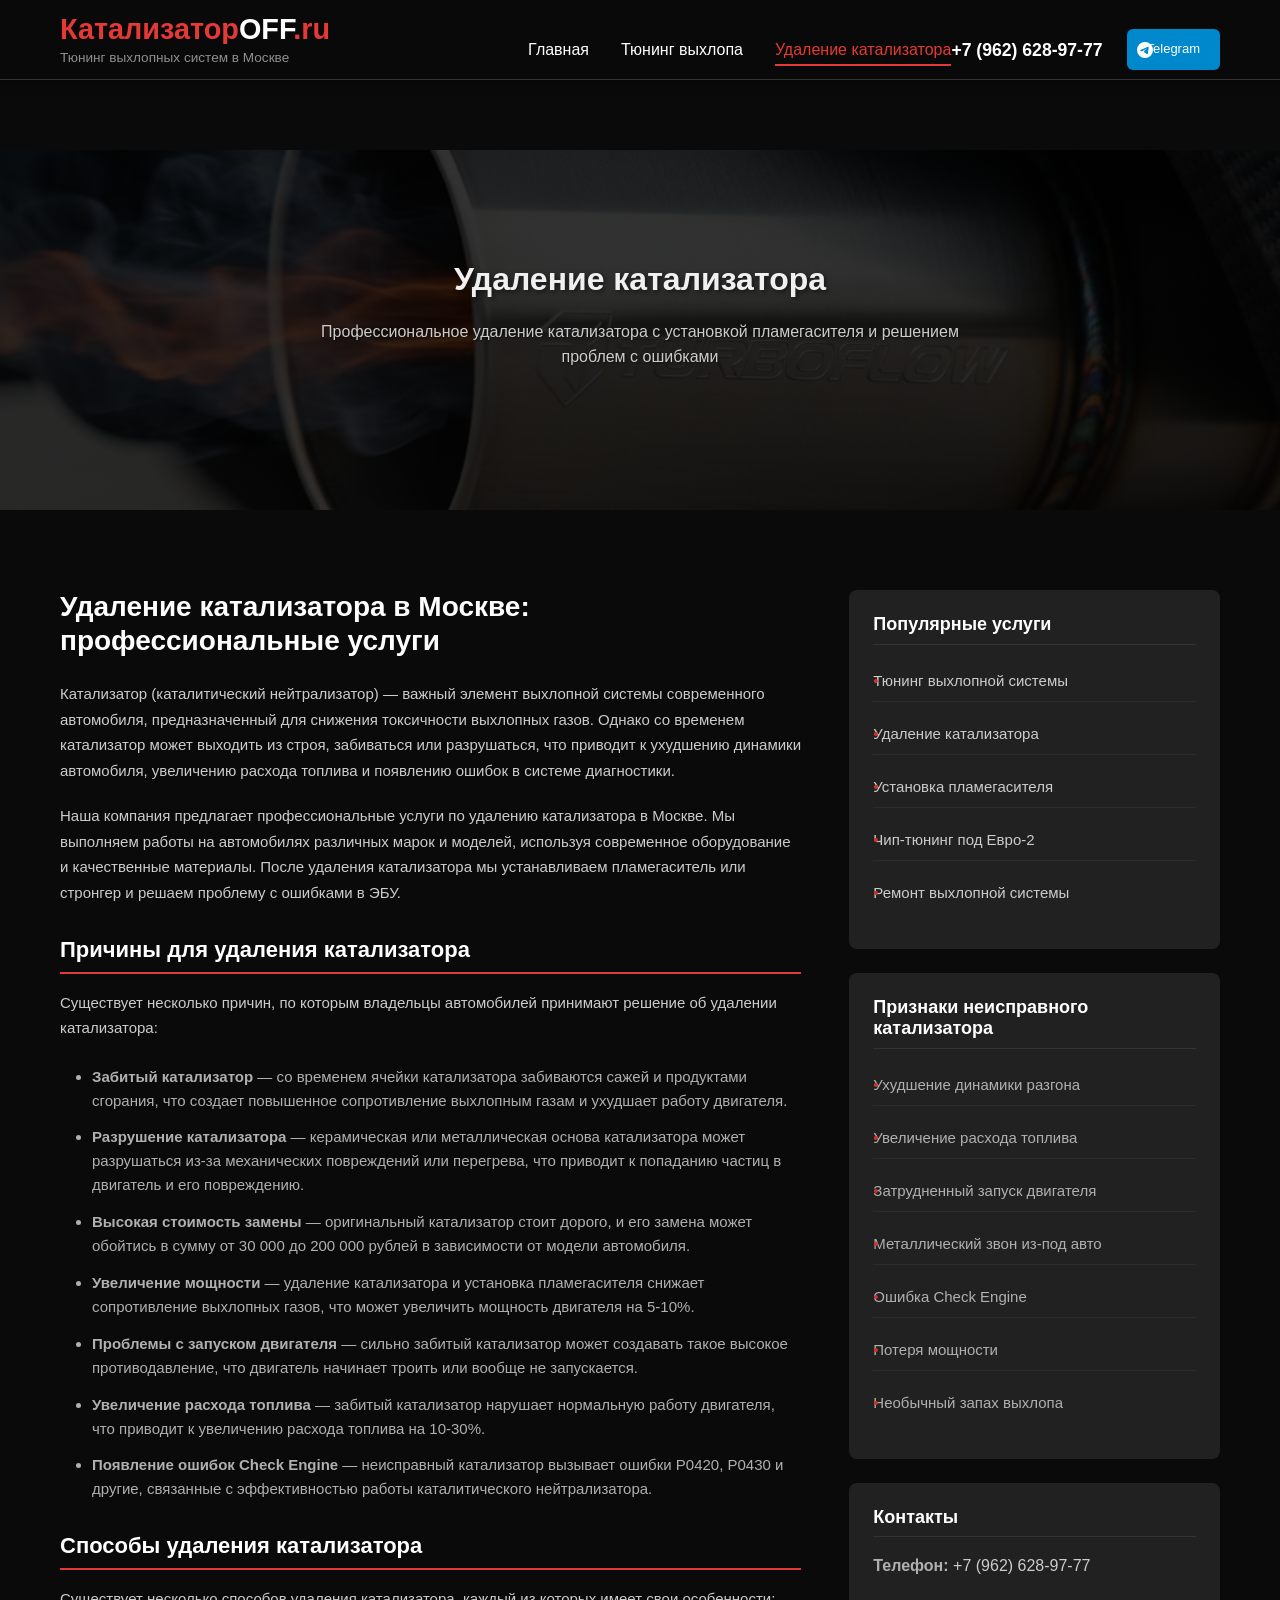
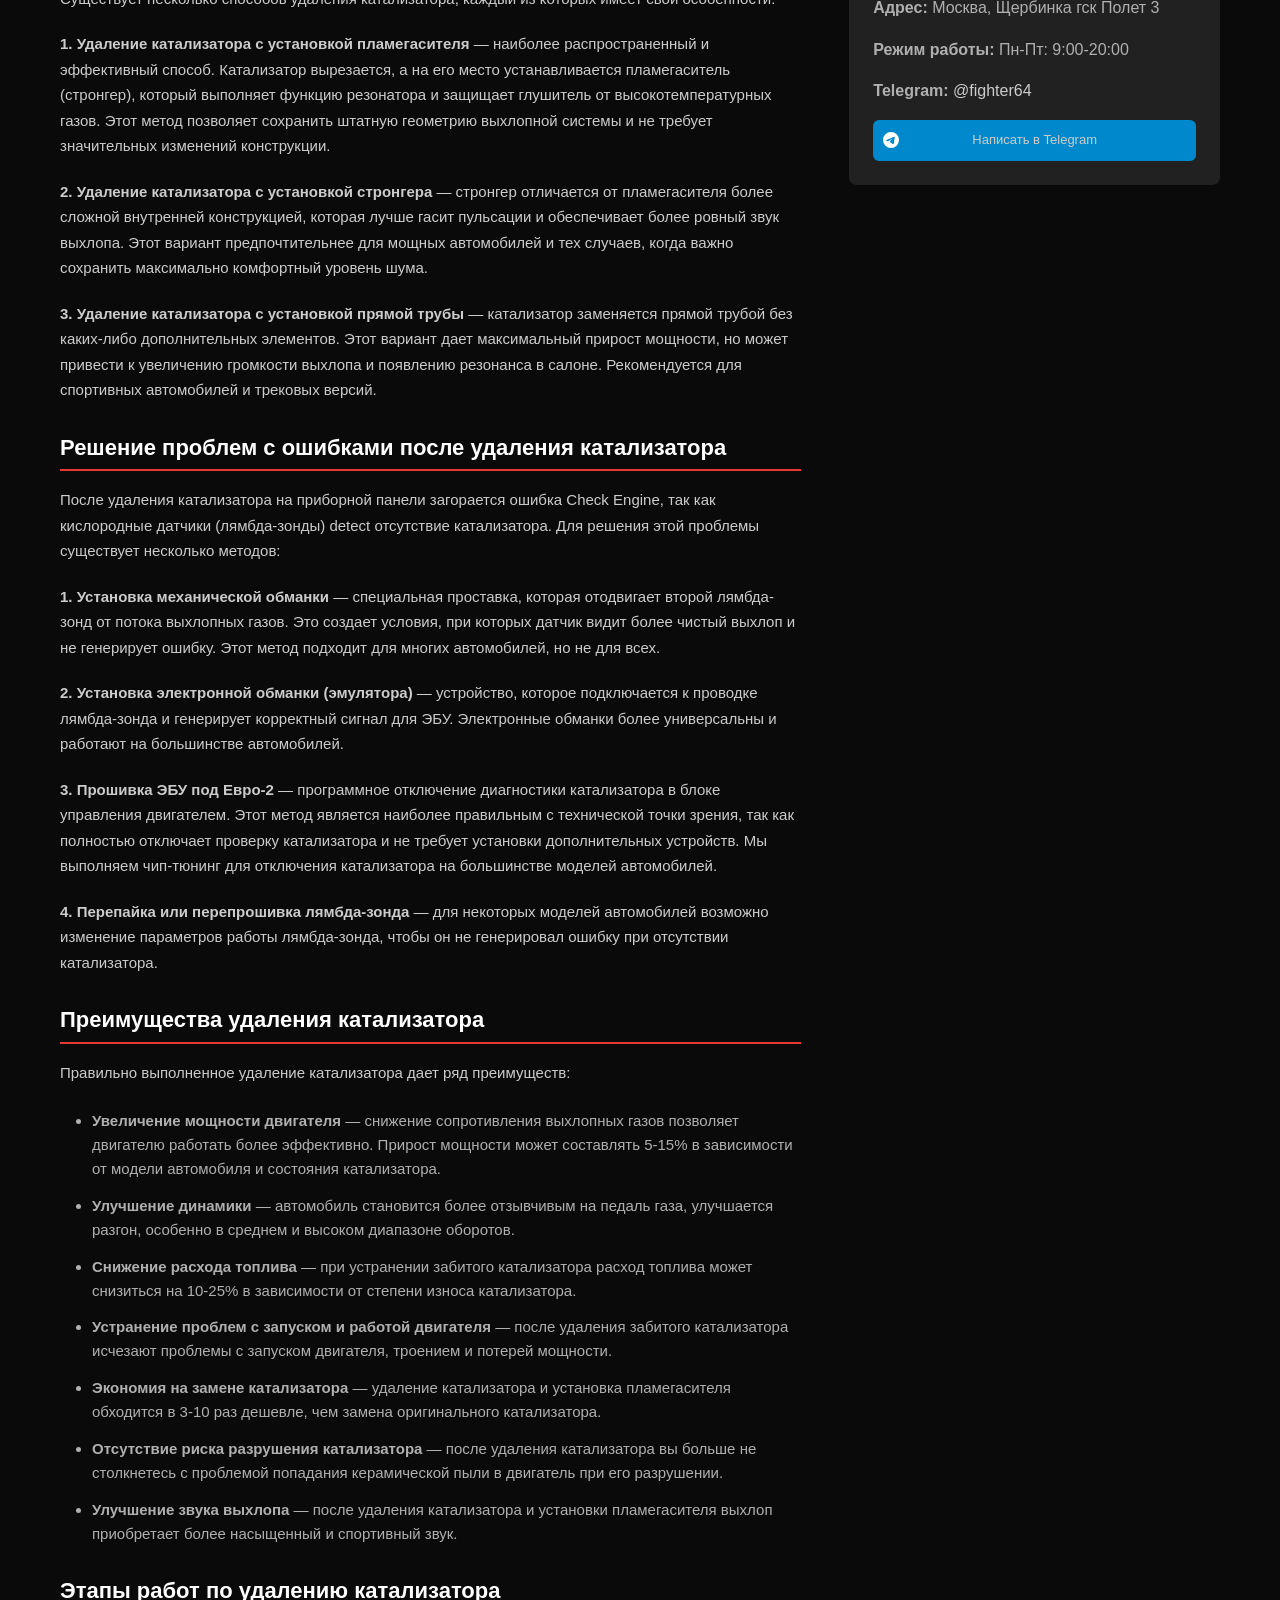
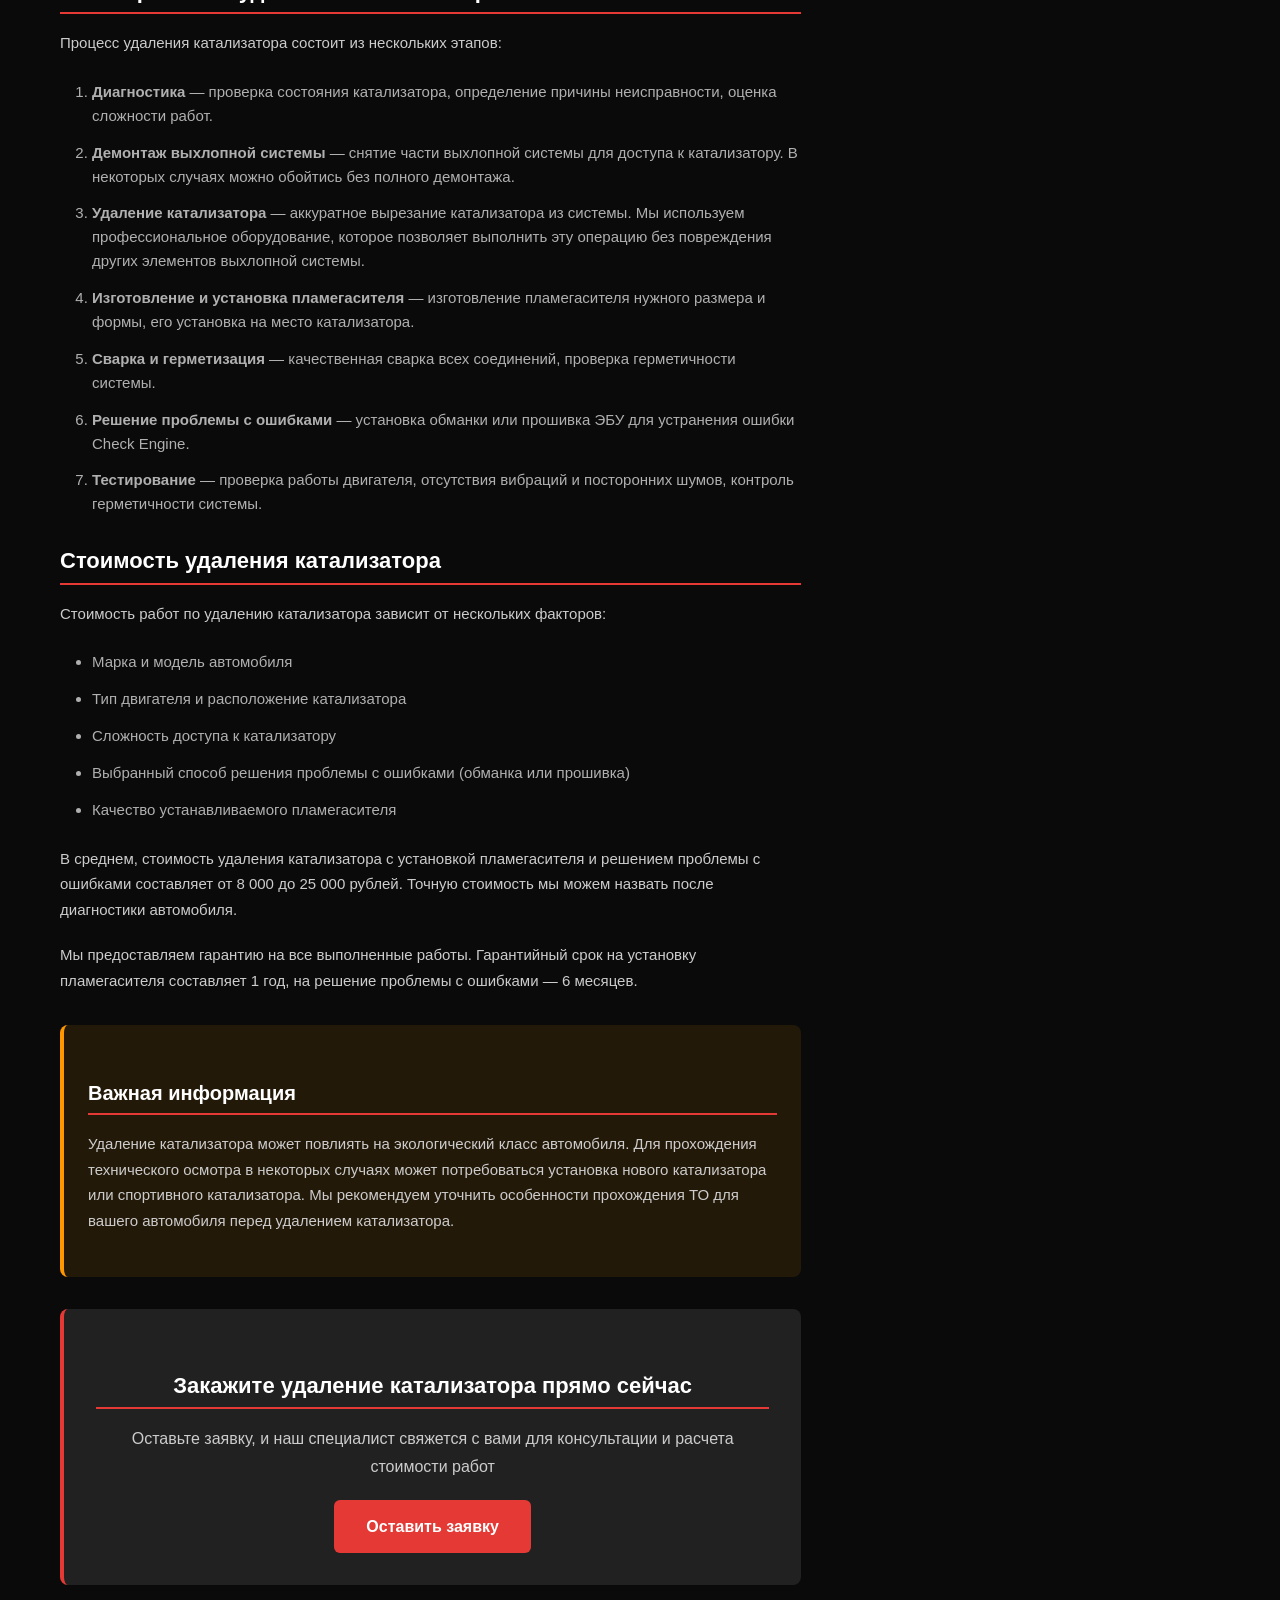
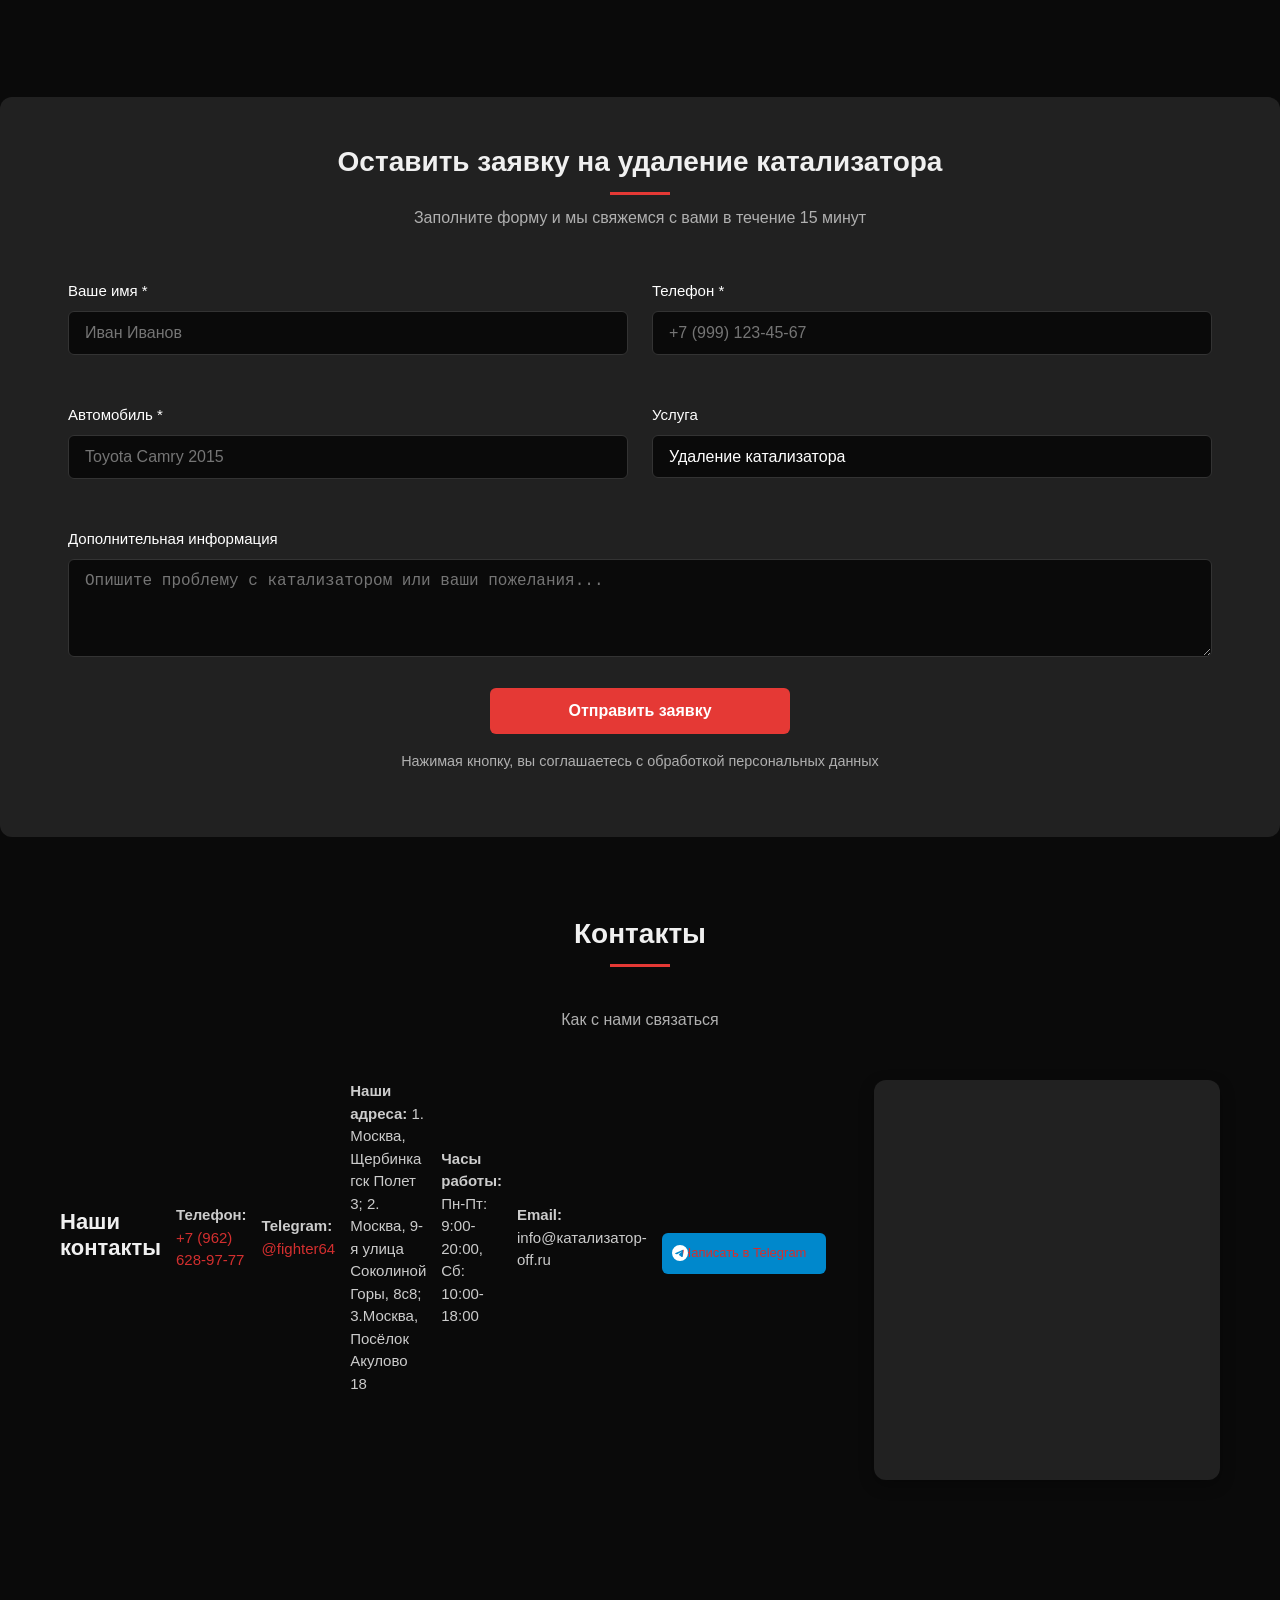
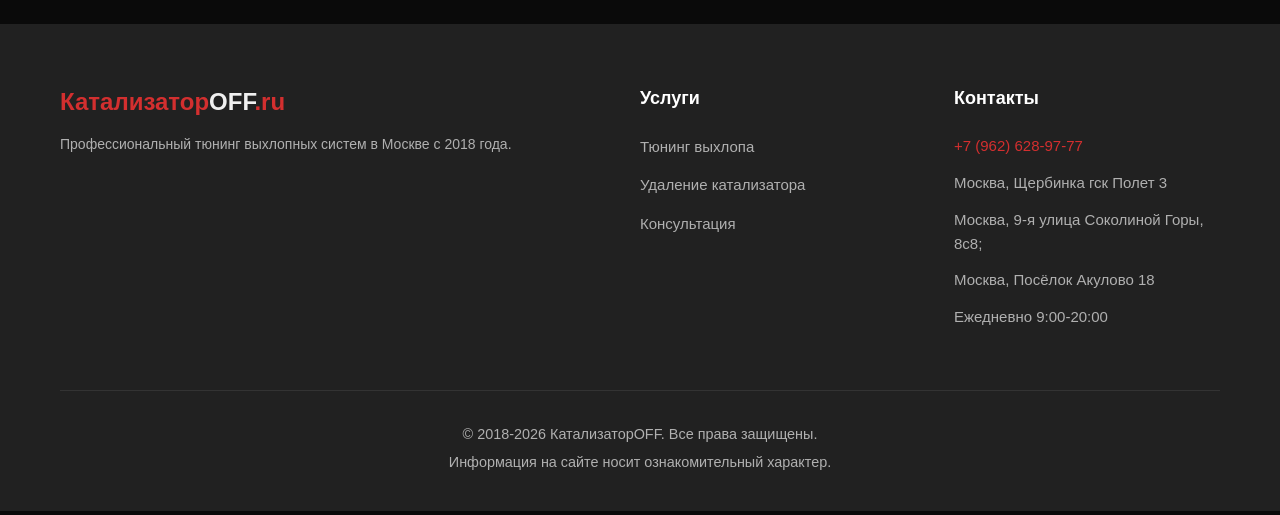
==== catalyst.html @ e9441941 "Add files via upload" ====
<!DOCTYPE html>
<html lang="ru">
<head>
    <meta charset="UTF-8">
    <meta name="viewport" content="width=device-width, initial-scale=1.0, maximum-scale=1.0, user-scalable=no, viewport-fit=cover">
    <title>Удаление катализатора в Москве | Замена на пламегаситель | КатализаторOFF</title>
    <link rel="canonical" href="https://kat-off.ru/catalyst.html">
    <meta name="description" content="Профессиональное удаление катализатора в Москве. Замена на пламегаситель, обманки, прошивка ЭБУ. Гарантия качества, доступные цены.">
    <meta name="keywords" content="удаление катализатора, удалить катализатор, замена катализатора, пламегаситель вместо катализатора, удаление катализатора Москва, обманка катализатора, прошивка под евро 2, стронгер">
    <link rel="stylesheet" href="style.css">
    <link rel="icon" href="images/favicon.ico" type="image/x-icon">
    <meta name="format-detection" content="telephone=no">
</head>
<body>
    <!-- ШАПКА -->
    <header class="header">
        <div class="container">
            <div class="header-container">
                <!-- Логотип -->
                <div class="logo">
                    <h1><span class="red">Катализатор</span>OFF<span class="red">.ru</span></h1>
                    <p class="tagline">Тюнинг выхлопных систем в Москве</p>
                </div>

                <!-- Навигация для ПК -->
                <nav class="nav-desktop">
                    <ul>
                        <li><a href="index.html">Главная</a></li>
                        <li><a href="tuning.html">Тюнинг выхлопа</a></li>
                        <li><a href="catalyst.html" class="active">Удаление катализатора</a></li>
                    </ul>
                </nav>

                <!-- Контакты для ПК -->
                <div class="header-contacts">
                    <a href="tel:+79626289777" class="phone-link">+7 (962) 628-97-77</a>
                    <a href="https://t.me/+79626289777" class="telegram-btn" target="_blank">
                        Telegram
                    </a>
                </div>

                <!-- Кнопка мобильного меню -->
                <button class="mobile-menu-toggle" id="mobileMenuToggle">
                    ☰
                </button>
            </div>
        </div>
    </header>

    <!-- Мобильное меню -->
    <nav class="mobile-menu" id="mobileMenu">
        <ul>
            <li><a href="index.html">Главная</a></li>
            <li><a href="tuning.html">Тюнинг выхлопа</a></li>
            <li><a href="catalyst.html" class="active">Удаление катализатора</a></li>
        </ul>
        
        <div class="mobile-contacts">
            <p><strong>Телефон:</strong> <a href="tel:+79626289777">+7 (962) 628-97-77</a></p>
            <p><strong>Адрес:</strong> Москва, Щербинка гск Полет 3</p>
            <p><strong>Часы работы:</strong> Пн-Пт: 9:00-20:00</p>
            <a href="https://t.me/+79626289777" class="telegram-btn" target="_blank" style="margin-top: 15px; display: inline-block;">
                Написать в Telegram
            </a>
        </div>
    </nav>

    <!-- ГЕРОЙ СТРАНИЦЫ -->
    <section class="page-hero">
        <div class="container">
            <div class="hero-content">
                <h2>Удаление катализатора</h2>
                <p>Профессиональное удаление катализатора с установкой пламегасителя и решением проблем с ошибками</p>
            </div>
        </div>
    </section>

    <!-- КОНТЕНТ -->
    <section class="content">
        <div class="container">
            <div class="content-layout">
                <div class="main-content">
                    <h2>Удаление катализатора в Москве: профессиональные услуги</h2>
                    
                    <p>Катализатор (каталитический нейтрализатор) — важный элемент выхлопной системы современного автомобиля, предназначенный для снижения токсичности выхлопных газов. Однако со временем катализатор может выходить из строя, забиваться или разрушаться, что приводит к ухудшению динамики автомобиля, увеличению расхода топлива и появлению ошибок в системе диагностики.</p>
                    
                    <p>Наша компания предлагает профессиональные услуги по удалению катализатора в Москве. Мы выполняем работы на автомобилях различных марок и моделей, используя современное оборудование и качественные материалы. После удаления катализатора мы устанавливаем пламегаситель или стронгер и решаем проблему с ошибками в ЭБУ.</p>
                    
                    <h3>Причины для удаления катализатора</h3>
                    
                    <p>Существует несколько причин, по которым владельцы автомобилей принимают решение об удалении катализатора:</p>
                    
                    <ul>
                        <li><strong>Забитый катализатор</strong> — со временем ячейки катализатора забиваются сажей и продуктами сгорания, что создает повышенное сопротивление выхлопным газам и ухудшает работу двигателя.</li>
                        
                        <li><strong>Разрушение катализатора</strong> — керамическая или металлическая основа катализатора может разрушаться из-за механических повреждений или перегрева, что приводит к попаданию частиц в двигатель и его повреждению.</li>
                        
                        <li><strong>Высокая стоимость замены</strong> — оригинальный катализатор стоит дорого, и его замена может обойтись в сумму от 30 000 до 200 000 рублей в зависимости от модели автомобиля.</li>
                        
                        <li><strong>Увеличение мощности</strong> — удаление катализатора и установка пламегасителя снижает сопротивление выхлопных газов, что может увеличить мощность двигателя на 5-10%.</li>
                        
                        <li><strong>Проблемы с запуском двигателя</strong> — сильно забитый катализатор может создавать такое высокое противодавление, что двигатель начинает троить или вообще не запускается.</li>
                        
                        <li><strong>Увеличение расхода топлива</strong> — забитый катализатор нарушает нормальную работу двигателя, что приводит к увеличению расхода топлива на 10-30%.</li>
                        
                        <li><strong>Появление ошибок Check Engine</strong> — неисправный катализатор вызывает ошибки P0420, P0430 и другие, связанные с эффективностью работы каталитического нейтрализатора.</li>
                    </ul>
                    
                    <h3>Способы удаления катализатора</h3>
                    
                    <p>Существует несколько способов удаления катализатора, каждый из которых имеет свои особенности:</p>
                    
                    <p><strong>1. Удаление катализатора с установкой пламегасителя</strong> — наиболее распространенный и эффективный способ. Катализатор вырезается, а на его место устанавливается пламегаситель (стронгер), который выполняет функцию резонатора и защищает глушитель от высокотемпературных газов. Этот метод позволяет сохранить штатную геометрию выхлопной системы и не требует значительных изменений конструкции.</p>
                    
                    <p><strong>2. Удаление катализатора с установкой стронгера</strong> — стронгер отличается от пламегасителя более сложной внутренней конструкцией, которая лучше гасит пульсации и обеспечивает более ровный звук выхлопа. Этот вариант предпочтительнее для мощных автомобилей и тех случаев, когда важно сохранить максимально комфортный уровень шума.</p>
                    
                    <p><strong>3. Удаление катализатора с установкой прямой трубы</strong> — катализатор заменяется прямой трубой без каких-либо дополнительных элементов. Этот вариант дает максимальный прирост мощности, но может привести к увеличению громкости выхлопа и появлению резонанса в салоне. Рекомендуется для спортивных автомобилей и трековых версий.</p>
                    
                    <h3>Решение проблем с ошибками после удаления катализатора</h3>
                    
                    <p>После удаления катализатора на приборной панели загорается ошибка Check Engine, так как кислородные датчики (лямбда-зонды) detect отсутствие катализатора. Для решения этой проблемы существует несколько методов:</p>
                    
                    <p><strong>1. Установка механической обманки</strong> — специальная проставка, которая отодвигает второй лямбда-зонд от потока выхлопных газов. Это создает условия, при которых датчик видит более чистый выхлоп и не генерирует ошибку. Этот метод подходит для многих автомобилей, но не для всех.</p>
                    
                    <p><strong>2. Установка электронной обманки (эмулятора)</strong> — устройство, которое подключается к проводке лямбда-зонда и генерирует корректный сигнал для ЭБУ. Электронные обманки более универсальны и работают на большинстве автомобилей.</p>
                    
                    <p><strong>3. Прошивка ЭБУ под Евро-2</strong> — программное отключение диагностики катализатора в блоке управления двигателем. Этот метод является наиболее правильным с технической точки зрения, так как полностью отключает проверку катализатора и не требует установки дополнительных устройств. Мы выполняем чип-тюнинг для отключения катализатора на большинстве моделей автомобилей.</p>
                    
                    <p><strong>4. Перепайка или перепрошивка лямбда-зонда</strong> — для некоторых моделей автомобилей возможно изменение параметров работы лямбда-зонда, чтобы он не генерировал ошибку при отсутствии катализатора.</p>
                    
                    <h3>Преимущества удаления катализатора</h3>
                    
                    <p>Правильно выполненное удаление катализатора дает ряд преимуществ:</p>
                    
                    <ul>
                        <li><strong>Увеличение мощности двигателя</strong> — снижение сопротивления выхлопных газов позволяет двигателю работать более эффективно. Прирост мощности может составлять 5-15% в зависимости от модели автомобиля и состояния катализатора.</li>
                        
                        <li><strong>Улучшение динамики</strong> — автомобиль становится более отзывчивым на педаль газа, улучшается разгон, особенно в среднем и высоком диапазоне оборотов.</li>
                        
                        <li><strong>Снижение расхода топлива</strong> — при устранении забитого катализатора расход топлива может снизиться на 10-25% в зависимости от степени износа катализатора.</li>
                        
                        <li><strong>Устранение проблем с запуском и работой двигателя</strong> — после удаления забитого катализатора исчезают проблемы с запуском двигателя, троением и потерей мощности.</li>
                        
                        <li><strong>Экономия на замене катализатора</strong> — удаление катализатора и установка пламегасителя обходится в 3-10 раз дешевле, чем замена оригинального катализатора.</li>
                        
                        <li><strong>Отсутствие риска разрушения катализатора</strong> — после удаления катализатора вы больше не столкнетесь с проблемой попадания керамической пыли в двигатель при его разрушении.</li>
                        
                        <li><strong>Улучшение звука выхлопа</strong> — после удаления катализатора и установки пламегасителя выхлоп приобретает более насыщенный и спортивный звук.</li>
                    </ul>
                    
                    <h3>Этапы работ по удалению катализатора</h3>
                    
                    <p>Процесс удаления катализатора состоит из нескольких этапов:</p>
                    
                    <ol>
                        <li><strong>Диагностика</strong> — проверка состояния катализатора, определение причины неисправности, оценка сложности работ.</li>
                        
                        <li><strong>Демонтаж выхлопной системы</strong> — снятие части выхлопной системы для доступа к катализатору. В некоторых случаях можно обойтись без полного демонтажа.</li>
                        
                        <li><strong>Удаление катализатора</strong> — аккуратное вырезание катализатора из системы. Мы используем профессиональное оборудование, которое позволяет выполнить эту операцию без повреждения других элементов выхлопной системы.</li>
                        
                        <li><strong>Изготовление и установка пламегасителя</strong> — изготовление пламегасителя нужного размера и формы, его установка на место катализатора.</li>
                        
                        <li><strong>Сварка и герметизация</strong> — качественная сварка всех соединений, проверка герметичности системы.</li>
                        
                        <li><strong>Решение проблемы с ошибками</strong> — установка обманки или прошивка ЭБУ для устранения ошибки Check Engine.</li>
                        
                        <li><strong>Тестирование</strong> — проверка работы двигателя, отсутствия вибраций и посторонних шумов, контроль герметичности системы.</li>
                    </ol>
                    
                    <h3>Стоимость удаления катализатора</h3>
                    
                    <p>Стоимость работ по удалению катализатора зависит от нескольких факторов:</p>
                    
                    <ul>
                        <li>Марка и модель автомобиля</li>
                        <li>Тип двигателя и расположение катализатора</li>
                        <li>Сложность доступа к катализатору</li>
                        <li>Выбранный способ решения проблемы с ошибками (обманка или прошивка)</li>
                        <li>Качество устанавливаемого пламегасителя</li>
                    </ul>
                    
                    <p>В среднем, стоимость удаления катализатора с установкой пламегасителя и решением проблемы с ошибками составляет от 8 000 до 25 000 рублей. Точную стоимость мы можем назвать после диагностики автомобиля.</p>
                    
                    <p>Мы предоставляем гарантию на все выполненные работы. Гарантийный срок на установку пламегасителя составляет 1 год, на решение проблемы с ошибками — 6 месяцев.</p>
                    
                    <div class="warning-box">
                        <h3>Важная информация</h3>
                        <p>Удаление катализатора может повлиять на экологический класс автомобиля. Для прохождения технического осмотра в некоторых случаях может потребоваться установка нового катализатора или спортивного катализатора. Мы рекомендуем уточнить особенности прохождения ТО для вашего автомобиля перед удалением катализатора.</p>
                    </div>
                    
                    <div class="cta-box">
                        <h3>Закажите удаление катализатора прямо сейчас</h3>
                        <p>Оставьте заявку, и наш специалист свяжется с вами для консультации и расчета стоимости работ</p>
                        <a href="#request-form" class="btn">Оставить заявку</a>
                    </div>
                </div>
                
                <div class="sidebar">
                    <div class="sidebar-widget">
                        <h3>Популярные услуги</h3>
                        <ul>
                            <li><a href="tuning.html">Тюнинг выхлопной системы</a></li>
                            <li><a href="catalyst.html">Удаление катализатора</a></li>
                            <li><a href="#request-form">Установка пламегасителя</a></li>
                            <li><a href="#request-form">Чип-тюнинг под Евро-2</a></li>
                            <li><a href="#request-form">Ремонт выхлопной системы</a></li>
                        </ul>
                    </div>
                    
                    <div class="sidebar-widget">
                        <h3>Признаки неисправного катализатора</h3>
                        <ul>
                            <li>Ухудшение динамики разгона</li>
                            <li>Увеличение расхода топлива</li>
                            <li>Затрудненный запуск двигателя</li>
                            <li>Металлический звон из-под авто</li>
                            <li>Ошибка Check Engine</li>
                            <li>Потеря мощности</li>
                            <li>Необычный запах выхлопа</li>
                        </ul>
                    </div>
                    
                    <div class="sidebar-widget">
                        <h3>Контакты</h3>
                        <p><strong>Телефон:</strong> <a href="tel:+79626289777">+7 (962) 628-97-77</a></p>
                        <p><strong>Адрес:</strong> Москва, Щербинка гск Полет 3</p>
                        <p><strong>Режим работы:</strong> Пн-Пт: 9:00-20:00</p>
                        <p><strong>Telegram:</strong> <a href="https://t.me/+79626289777" target="_blank">@fighter64</a></p>
                        <a href="https://t.me/+79626289777" class="telegram-btn" target="_blank" style="margin-top: 15px; display: block; text-align: center;">
                            Написать в Telegram
                        </a>
                    </div>
                </div>
            </div>
        </div>
    </section>

    <!-- ФОРМА ЗАЯВКИ -->
    <section class="request-form" id="request-form">
        <div class="container">
            <div class="section-title">
                <h2>Оставить заявку на удаление катализатора</h2>
                <p>Заполните форму и мы свяжемся с вами в течение 15 минут</p>
            </div>
            
            <form id="requestForm">
                <div class="form-grid">
                    <div class="form-group">
                        <label for="name">Ваше имя *</label>
                        <input type="text" id="name" name="name" required placeholder="Иван Иванов">
                    </div>
                    
                    <div class="form-group">
                        <label for="phone">Телефон *</label>
                        <input type="tel" id="phone" name="phone" required placeholder="+7 (999) 123-45-67">
                    </div>
                    
                    <div class="form-group">
                        <label for="car">Автомобиль *</label>
                        <input type="text" id="car" name="car" required placeholder="Toyota Camry 2015">
                    </div>
                    
                    <div class="form-group">
                        <label for="service">Услуга</label>
                        <select id="service" name="service">
                            <option value="Удаление катализатора">Удаление катализатора</option>
                            <option value="Тюнинг выхлопной системы">Тюнинг выхлопной системы</option>
                            <option value="Установка пламегасителя">Установка пламегасителя</option>
                            <option value="Консультация">Консультация</option>
                            <option value="Другое">Другое</option>
                        </select>
                    </div>
                </div>
                
                <div class="form-group">
                    <label for="message">Дополнительная информация</label>
                    <textarea id="message" name="message" rows="4" placeholder="Опишите проблему с катализатором или ваши пожелания..."></textarea>
                </div>
                
                <button type="submit" class="btn" style="width: 100%; max-width: 300px; margin: 0 auto; display: block;">
                    Отправить заявку
                </button>
                
                <p class="form-note">
                    Нажимая кнопку, вы соглашаетесь с обработкой персональных данных
                </p>
            </form>
        </div>
    </section>

    <!-- КОНТАКТЫ -->
    <section class="contacts">
        <div class="container">
            <div class="section-title">
                <h2>Контакты</h2>
                <p>Как с нами связаться</p>
            </div>
            
            <div class="contacts-grid">
                <div class="contact-info">
                    <h3>Наши контакты</h3>
                    <p><strong>Телефон:</strong> <a href="tel:+79626289777">+7 (962) 628-97-77</a></p>
                    <p><strong>Telegram:</strong> <a href="https://t.me/+79626289777" target="_blank">@fighter64</a></p>
                    <p><strong>Наши адреса:</strong> 1. Москва, Щербинка гск Полет 3; 2. Москва, 9-я улица Соколиной Горы, 8с8; 3.Москва, Посёлок Акулово 18</p>
                    <p><strong>Часы работы:</strong> Пн-Пт: 9:00-20:00, Сб: 10:00-18:00</p>
                    <p><strong>Email:</strong> info@катализатор-off.ru</p>
                    
                    <a href="https://t.me/+79626289777" class="telegram-btn" target="_blank" style="margin-top: 1rem; display: inline-block;">
                        Написать в Telegram
                    </a>
                </div>
                
                <div class="map-container">
                    <iframe src="https://yandex.ru/map-widget/v1/?um=constructor%3Ab36f4a35f8a039535eeb575a89246524286b3f68f88d0a5a95dbdb45b3cc532b&amp;source=constructor" width="409" height="410" frameborder="0"></iframe>
                </div>
            </div>
        </div>
    </section>

    <!-- ФУТЕР -->
    <footer class="footer">
        <div class="container">
            <div class="footer-grid">
                <div class="footer-logo">
                    <h3><span class="red">Катализатор</span>OFF<span class="red">.ru</span></h3>
                    <p>Профессиональный тюнинг выхлопных систем в Москве с 2018 года.</p>
                </div>
                
                <div class="footer-nav">
                    <h4>Услуги</h4>
                    <ul>
                        <li><a href="tuning.html">Тюнинг выхлопа</a></li>
                        <li><a href="catalyst.html">Удаление катализатора</a></li>
                        <li><a href="#request-form">Консультация</a></li>
                    </ul>
                </div>
                
                <div class="footer-contacts">
                    <h4>Контакты</h4>
                    <p><a href="tel:+79626289777">+7 (962) 628-97-77</a></p>
                    <p>Москва, Щербинка гск Полет 3</p>
                    <p>Москва, 9-я улица Соколиной Горы, 8с8;</p>
                    <p>Москва, Посёлок Акулово 18</p>
                    <p>Ежедневно 9:00-20:00</p>
                </div>
            </div>
            
            <div class="footer-bottom">
                <p>&copy; 2018-2026 КатализаторОFF. Все права защищены.</p>
                <p>Информация на сайте носит ознакомительный характер.</p>
            </div>
        </div>
    </footer>

    <!-- СКРИПТЫ -->
    <script src="script.js"></script>
    <script src="telegramSender.js"></script>
</body>
</html>
---- style.css ----
/* Основные стили сайта по тюнингу выхлопной системы */
* {
    margin: 0;
    padding: 0;
    box-sizing: border-box;
}

body {
    font-family: 'Arial', sans-serif;
    line-height: 1.6;
    color: #f0f0f0;
    background-color: #0a0a0a;
    overflow-x: hidden;
    -webkit-text-size-adjust: 100%;
    text-size-adjust: 100%;
}

.container {
    width: 100%;
    max-width: 1200px;
    margin: 0 auto;
    padding: 0 20px;
}

/* Цветовые переменные */
:root {
    --primary-color: #d32f2f;
    --primary-dark: #b71c1c;
    --secondary-color: #212121;
    --accent-color: #ff5252;
    --text-light: #f0f0f0;
    --text-dark: #333;
    --bg-dark: #0a0a0a;
    --bg-light: #1a1a1a;
    --border-color: #333;
    --telegram-color: #0088cc;
    --telegram-dark: #0077b5;
}

.red {
    color: var(--primary-color);
}

/* Шапка сайта */
header {
    background-color: rgba(33, 33, 33, 0.98);
    padding: 12px 0;
    position: fixed;
    top: 0;
    left: 0;
    right: 0;
    z-index: 1000;
    box-shadow: 0 2px 10px rgba(0, 0, 0, 0.5);
    backdrop-filter: blur(5px);
    min-height: 70px;
}

/* Безопасные зоны для iPhone */
@supports (padding: max(0px)) {
    header {
        padding-left: max(15px, env(safe-area-inset-left));
        padding-right: max(15px, env(safe-area-inset-right));
        padding-top: max(12px, env(safe-area-inset-top));
    }
}

.header-content {
    display: flex;
    justify-content: space-between;
    align-items: center;
    position: relative;
    min-height: 46px;
}

.logo {
    flex: 1;
    min-width: 0;
    overflow: hidden;
    text-overflow: ellipsis;
    white-space: nowrap;
    padding-right: 10px;
}

.logo h1 {
    font-size: 20px;
    color: var(--text-light);
    margin-bottom: 3px;
    line-height: 1.2;
    overflow: hidden;
    text-overflow: ellipsis;
    white-space: nowrap;
}

.tagline {
    font-size: 11px;
    color: #aaa;
    display: block;
    overflow: hidden;
    text-overflow: ellipsis;
    white-space: nowrap;
}

.main-nav ul {
    display: flex;
    list-style: none;
    gap: 15px;
}

.main-nav li {
    margin: 0;
}

.main-nav a {
    color: var(--text-light);
    text-decoration: none;
    font-weight: 500;
    font-size: 14px;
    transition: color 0.3s;
    padding: 5px 0;
    position: relative;
    white-space: nowrap;
}

.main-nav a:hover,
.main-nav a.active {
    color: var(--primary-color);
}

.main-nav a.active::after {
    content: '';
    position: absolute;
    bottom: 0;
    left: 0;
    width: 100%;
    height: 2px;
    background-color: var(--primary-color);
}

.contact-info {
    display: flex;
    align-items: center;
    gap: 15px;
}

.phone {
    color: var(--text-light);
    text-decoration: none;
    font-size: 16px;
    font-weight: bold;
    white-space: nowrap;
}

/* Стиль для кнопки Telegram */
.telegram-btn {
    background-color: var(--telegram-color);
    color: white;
    padding: 8px 12px 8px 35px;
    border-radius: 4px;
    text-decoration: none;
    font-size: 13px;
    transition: background-color 0.3s, transform 0.3s;
    position: relative;
    display: inline-block;
    font-weight: 500;
    border: none;
    cursor: pointer;
    white-space: nowrap;
    -webkit-appearance: none;
    -moz-appearance: none;
    appearance: none;
    -webkit-tap-highlight-color: rgba(0, 0, 0, 0.1);
}

.telegram-btn:before {
    content: '';
    position: absolute;
    left: 10px;
    top: 50%;
    transform: translateY(-50%);
    width: 16px;
    height: 16px;
    background-image: url("data:image/svg+xml,%3Csvg xmlns='http://www.w3.org/2000/svg' viewBox='0 0 24 24' fill='white'%3E%3Cpath d='M11.944 0A12 12 0 0 0 0 12a12 12 0 0 0 12 12 12 12 0 0 0 12-12A12 12 0 0 0 12 0a12 12 0 0 0-.056 0zm4.962 7.224c.1-.002.321.023.465.14a.506.506 0 0 1 .171.325c.016.093.036.306.02.472-.18 1.898-.962 6.502-1.36 8.627-.168.9-.499 1.201-.82 1.23-.696.065-1.225-.46-1.9-.902-1.056-.692-1.653-1.124-2.678-1.8-1.185-.78-.417-1.21.258-1.91.177-.184 3.247-2.977 3.307-3.23.007-.032.014-.15-.056-.212s-.174-.041-.249-.024c-.106.024-1.793 1.14-5.061 3.345-.48.33-.913.49-1.302.48-.428-.008-1.252-.241-1.865-.44-.752-.245-1.349-.374-1.297-.789.027-.216.325-.437.893-.663 3.498-1.524 5.83-2.529 6.998-3.014 3.332-1.386 4.025-1.627 4.476-1.635z'/%3E%3C/svg%3E");
    background-size: contain;
    background-repeat: no-repeat;
    background-position: center;
}

.telegram-btn:hover {
    background-color: var(--telegram-dark);
    transform: translateY(-2px);
}

/* Кнопка бургер-меню */
.mobile-menu-btn {
    display: none;
    background: none;
    border: none;
    color: var(--text-light);
    font-size: 24px;
    cursor: pointer;
    width: 44px;
    height: 44px;
    padding: 0;
    margin: 0;
    z-index: 1001;
    flex-shrink: 0;
    align-items: center;
    justify-content: center;
    -webkit-appearance: none;
    -moz-appearance: none;
    appearance: none;
    -webkit-tap-highlight-color: transparent;
    transition: background-color 0.2s;
}

.mobile-menu-btn:active {
    background-color: rgba(255, 255, 255, 0.1);
}

/* Мобильное меню */
.mobile-nav {
    display: none;
    background-color: rgba(33, 33, 33, 0.98);
    position: fixed;
    top: 0;
    left: 0;
    width: 100%;
    height: 100vh;
    z-index: 999;
    box-shadow: 0 5px 10px rgba(0, 0, 0, 0.3);
    padding-top: 80px;
    overflow-y: auto;
    -webkit-overflow-scrolling: touch;
}

.mobile-nav.active {
    display: block;
}

/* Безопасные зоны для мобильного меню */
@supports (padding: max(0px)) {
    .mobile-nav {
        padding-top: max(80px, calc(env(safe-area-inset-top) + 60px));
        padding-bottom: max(20px, env(safe-area-inset-bottom));
    }
}

.mobile-nav ul {
    list-style: none;
    padding: 0 20px;
}

.mobile-nav li {
    border-bottom: 1px solid var(--border-color);
}

.mobile-nav a {
    display: block;
    padding: 15px 20px;
    color: var(--text-light);
    text-decoration: none;
    transition: background-color 0.3s;
    font-size: 16px;
    -webkit-tap-highlight-color: rgba(211, 47, 47, 0.1);
}

.mobile-nav a:hover,
.mobile-nav a.active {
    background-color: rgba(211, 47, 47, 0.1);
    color: var(--primary-color);
}

/* Герой-секция */
.hero {
    background: linear-gradient(rgba(0, 0, 0, 0.7), rgba(0, 0, 0, 0.7)), url('images/hero-bg.jpg') center/cover no-repeat;
    padding: 140px 0 80px;
    text-align: center;
    min-height: 80vh;
    display: flex;
    align-items: center;
    margin-top: 70px;
}

.hero-content h2 {
    font-size: 32px;
    margin-bottom: 20px;
    color: var(--text-light);
    text-shadow: 2px 2px 4px rgba(0, 0, 0, 0.5);
}

.hero-content p {
    font-size: 16px;
    max-width: 700px;
    margin: 0 auto 30px;
    color: #ccc;
    text-shadow: 1px 1px 2px rgba(0, 0, 0, 0.5);
}

.btn {
    display: inline-block;
    background-color: var(--primary-color);
    color: white;
    padding: 12px 30px;
    border-radius: 4px;
    text-decoration: none;
    font-weight: bold;
    font-size: 16px;
    transition: background-color 0.3s, transform 0.3s;
    border: none;
    cursor: pointer;
    -webkit-appearance: none;
    -moz-appearance: none;
    appearance: none;
    -webkit-tap-highlight-color: rgba(0, 0, 0, 0.1);
}

.btn:hover {
    background-color: var(--primary-dark);
    transform: translateY(-2px);
}

/* Секция услуг */
.services {
    padding: 80px 0;
    background-color: var(--bg-light);
}

.services h2 {
    text-align: center;
    font-size: 28px;
    margin-bottom: 40px;
    color: var(--text-light);
}

.services-grid {
    display: grid;
    grid-template-columns: repeat(auto-fit, minmax(280px, 1fr));
    gap: 25px;
}

.service-card {
    background-color: var(--secondary-color);
    padding: 25px;
    border-radius: 8px;
    transition: transform 0.3s, box-shadow 0.3s;
    border-left: 4px solid var(--primary-color);
}

.service-card:hover {
    transform: translateY(-5px);
    box-shadow: 0 10px 20px rgba(0, 0, 0, 0.3);
}

.service-icon {
    font-size: 36px;
    margin-bottom: 15px;
}

.service-card h3 {
    font-size: 20px;
    margin-bottom: 15px;
    color: var(--text-light);
}

.service-card p {
    color: #ccc;
    margin-bottom: 20px;
    font-size: 14px;
}

.service-link {
    color: var(--primary-color);
    text-decoration: none;
    font-weight: bold;
    display: inline-block;
    transition: transform 0.3s;
}

.service-link:hover {
    transform: translateX(5px);
}

/* О компании */
.about {
    padding: 80px 0;
}

.about h2 {
    font-size: 28px;
    margin-bottom: 30px;
    color: var(--text-light);
    text-align: center;
}

.about-content {
    display: grid;
    grid-template-columns: 2fr 1fr;
    gap: 40px;
    align-items: start;
}

.about-text h3 {
    font-size: 22px;
    margin: 25px 0 15px;
    color: var(--text-light);
}

.about-text p {
    margin-bottom: 15px;
    color: #ccc;
    font-size: 15px;
}

.about-text ul {
    margin-left: 20px;
    margin-bottom: 20px;
    color: #ccc;
}

.about-text li {
    margin-bottom: 8px;
    font-size: 15px;
}

.about-image {
    height: 350px;
    background-color: var(--secondary-color);
    border-radius: 8px;
    display: flex;
    align-items: center;
    justify-content: center;
    color: #666;
    border: 2px dashed var(--border-color);
    overflow: hidden;
}

.about-image img {
    width: 100%;
    height: 100%;
    object-fit: cover;
}

/* Галерея */
.gallery {
    padding: 80px 0;
    background-color: var(--bg-light);
}

.gallery h2 {
    text-align: center;
    font-size: 28px;
    margin-bottom: 40px;
    color: var(--text-light);
}

.gallery-grid {
    display: grid;
    grid-template-columns: repeat(auto-fill, minmax(250px, 1fr));
    gap: 15px;
    margin-bottom: 40px;
}

.gallery-item {
    position: relative;
    overflow: hidden;
    border-radius: 8px;
    height: 200px;
    cursor: pointer;
    transition: transform 0.3s;
}

.gallery-item:hover {
    transform: scale(1.03);
}

.gallery-item img {
    width: 100%;
    height: 100%;
    object-fit: cover;
    transition: transform 0.5s;
}

.gallery-item:hover img {
    transform: scale(1.1);
}

.gallery-overlay {
    position: absolute;
    bottom: 0;
    left: 0;
    right: 0;
    background: linear-gradient(transparent, rgba(0, 0, 0, 0.8));
    padding: 20px;
    transform: translateY(100%);
    transition: transform 0.3s;
}

.gallery-item:hover .gallery-overlay {
    transform: translateY(0);
}

/* FAQ */
.faq {
    padding: 80px 0;
    background-color: var(--bg-dark);
}

.faq h2 {
    text-align: center;
    font-size: 28px;
    margin-bottom: 40px;
    color: var(--text-light);
}

.accordion {
    max-width: 800px;
    margin: 0 auto;
}

.accordion-item {
    margin-bottom: 15px;
    border: 1px solid var(--border-color);
    border-radius: 4px;
    overflow: hidden;
}

.accordion-header {
    background-color: var(--secondary-color);
    padding: 15px 20px;
    font-weight: bold;
    cursor: pointer;
    color: var(--text-light);
    position: relative;
    transition: background-color 0.3s;
    font-size: 16px;
}

.accordion-header:hover {
    background-color: rgba(211, 47, 47, 0.1);
}

.accordion-header::after {
    content: '+';
    position: absolute;
    right: 20px;
    font-size: 20px;
    transition: transform 0.3s;
}

.accordion-item.active .accordion-header::after {
    transform: rotate(45deg);
}

.accordion-content {
    padding: 0 20px;
    max-height: 0;
    overflow: hidden;
    transition: max-height 0.3s, padding 0.3s;
    background-color: rgba(255, 255, 255, 0.05);
}

.accordion-item.active .accordion-content {
    padding: 20px;
    max-height: 500px;
}

.accordion-content p {
    color: #ccc;
    font-size: 15px;
}

/* Форма заявки */
.request-form {
    padding: 80px 0;
    background-color: var(--bg-light);
}

.request-form h2 {
    text-align: center;
    font-size: 28px;
    margin-bottom: 10px;
    color: var(--text-light);
}

.request-form > p {
    text-align: center;
    margin-bottom: 40px;
    color: #ccc;
    font-size: 16px;
}

.form-row {
    display: grid;
    grid-template-columns: 1fr 1fr;
    gap: 20px;
    margin-bottom: 20px;
}

.form-group {
    margin-bottom: 20px;
}

.form-group label {
    display: block;
    margin-bottom: 8px;
    font-weight: bold;
    color: var(--text-light);
    font-size: 15px;
}

.form-group input,
.form-group select,
.form-group textarea {
    width: 100%;
    padding: 12px 15px;
    border: 1px solid var(--border-color);
    border-radius: 4px;
    background-color: var(--secondary-color);
    color: var(--text-light);
    font-size: 16px;
    transition: border-color 0.3s;
    -webkit-appearance: none;
    -moz-appearance: none;
    appearance: none;
}

.form-group input:focus,
.form-group select:focus,
.form-group textarea:focus {
    outline: none;
    border-color: var(--primary-color);
}

.form-note {
    margin-top: 15px;
    font-size: 14px;
    color: #888;
    text-align: center;
}

/* Контакты и карта */
.contacts {
    padding: 80px 0;
    background-color: var(--bg-dark);
}

.contacts h2 {
    text-align: center;
    font-size: 28px;
    margin-bottom: 40px;
    color: var(--text-light);
}

.contacts-content {
    display: grid;
    grid-template-columns: 1fr 1fr;
    gap: 40px;
    align-items: start;
}

.contact-info h3 {
    font-size: 22px;
    margin-bottom: 20px;
    color: var(--text-light);
}

.contact-info p {
    margin-bottom: 15px;
    color: #ccc;
    font-size: 15px;
    line-height: 1.5;
}

.contact-info a {
    color: var(--primary-color);
    text-decoration: none;
}

.contact-info .telegram-btn {
    margin-top: 20px;
    display: inline-block;
}

.map-container {
    height: 350px;
    background-color: var(--secondary-color);
    border-radius: 8px;
    overflow: hidden;
    box-shadow: 0 5px 15px rgba(0, 0, 0, 0.3);
}

.map-placeholder {
    width: 100%;
    height: 100%;
    display: flex;
    align-items: center;
    justify-content: center;
}

.map-placeholder iframe {
    width: 100%;
    height: 100%;
    border: none;
}

/* Подвал */
footer {
    background-color: var(--secondary-color);
    padding: 50px 0 20px;
}

.footer-content {
    display: grid;
    grid-template-columns: 2fr 1fr 1fr;
    gap: 40px;
    margin-bottom: 40px;
}

.footer-logo h3 {
    font-size: 20px;
    margin-bottom: 10px;
    color: var(--text-light);
}

.footer-logo p {
    color: #aaa;
    font-size: 14px;
}

.footer-nav h4,
.footer-contacts h4 {
    font-size: 18px;
    margin-bottom: 20px;
    color: var(--text-light);
}

.footer-nav ul {
    list-style: none;
}

.footer-nav li {
    margin-bottom: 10px;
}

.footer-nav a {
    color: #ccc;
    text-decoration: none;
    transition: color 0.3s;
    font-size: 15px;
}

.footer-nav a:hover {
    color: var(--primary-color);
}

.footer-contacts p {
    margin-bottom: 10px;
    color: #ccc;
    font-size: 15px;
}

.footer-contacts a {
    color: var(--primary-color);
    text-decoration: none;
}

.footer-bottom {
    border-top: 1px solid var(--border-color);
    padding-top: 20px;
    text-align: center;
    color: #888;
    font-size: 14px;
}

.footer-bottom p {
    margin-bottom: 5px;
}

/* Стили для внутренних страниц */
.page-hero {
    background: linear-gradient(rgba(0, 0, 0, 0.7), rgba(0, 0, 0, 0.7)), url('images/page-bg.jpg') center/cover no-repeat;
    padding: 120px 0 60px;
    text-align: center;
    min-height: 40vh;
    display: flex;
    align-items: center;
    margin-top: 70px;
}

.page-hero-content h2 {
    font-size: 32px;
    margin-bottom: 15px;
    color: var(--text-light);
    text-shadow: 2px 2px 4px rgba(0, 0, 0, 0.5);
}

.page-hero-content p {
    font-size: 16px;
    color: #ccc;
    max-width: 700px;
    margin: 0 auto;
    text-shadow: 1px 1px 2px rgba(0, 0, 0, 0.5);
}

.content-page {
    padding: 60px 0;
}

.content-wrapper {
    display: grid;
    grid-template-columns: 2fr 1fr;
    gap: 40px;
}

.main-content h2 {
    font-size: 28px;
    margin-bottom: 20px;
    color: var(--text-light);
}

.main-content h3 {
    font-size: 22px;
    margin: 25px 0 15px;
    color: var(--text-light);
}

.main-content p {
    margin-bottom: 20px;
    color: #ccc;
    line-height: 1.7;
    font-size: 15px;
}

.main-content ul,
.main-content ol {
    margin-left: 20px;
    margin-bottom: 25px;
    color: #ccc;
}

.main-content li {
    margin-bottom: 10px;
    line-height: 1.6;
    font-size: 15px;
}

.cta-box {
    background-color: var(--secondary-color);
    padding: 25px;
    border-radius: 8px;
    margin: 40px 0;
    text-align: center;
    border-left: 4px solid var(--primary-color);
}

.cta-box h3 {
    margin-bottom: 15px;
    color: var(--text-light);
    font-size: 22px;
}

.cta-box p {
    margin-bottom: 20px;
    color: #ccc;
    font-size: 16px;
}

.warning-box {
    background-color: rgba(211, 47, 47, 0.1);
    border-left: 4px solid var(--primary-color);
    padding: 20px;
    margin: 30px 0;
    border-radius: 4px;
}

.warning-box h3 {
    color: var(--primary-color);
    margin-bottom: 10px;
    font-size: 20px;
}

.warning-box p {
    color: #ccc;
    font-size: 15px;
}

.sidebar-widget {
    background-color: var(--secondary-color);
    padding: 20px;
    border-radius: 8px;
    margin-bottom: 25px;
}

.sidebar-widget h3 {
    font-size: 18px;
    margin-bottom: 15px;
    color: var(--text-light);
    padding-bottom: 10px;
    border-bottom: 1px solid var(--border-color);
}

.sidebar-widget ul {
    list-style: none;
}

.sidebar-widget li {
    margin-bottom: 12px;
    color: #ccc;
    padding-left: 20px;
    position: relative;
    font-size: 15px;
}

.sidebar-widget li:before {
    content: "•";
    color: var(--primary-color);
    position: absolute;
    left: 0;
}

.sidebar-widget a {
    color: #ccc;
    text-decoration: none;
    transition: color 0.3s;
}

.sidebar-widget a:hover {
    color: var(--primary-color);
}

/* Анимации для уведомлений */
.notification {
    position: fixed;
    top: 20px;
    right: 20px;
    padding: 15px 20px;
    border-radius: 4px;
    color: white;
    font-weight: bold;
    z-index: 9999;
    max-width: 400px;
    box-shadow: 0 5px 15px rgba(0,0,0,0.3);
    animation: slideIn 0.3s ease-out;
}

.notification.success {
    background-color: #4caf50;
}

.notification.error {
    background-color: #f44336;
}

.notification.info {
    background-color: #2196f3;
}

@keyframes slideIn {
    from {
        transform: translateX(100%);
        opacity: 0;
    }
    to {
        transform: translateX(0);
        opacity: 1;
    }
}

@keyframes slideOut {
    from {
        transform: translateX(0);
        opacity: 1;
    }
    to {
        transform: translateX(100%);
        opacity: 0;
    }
}

/* Адаптивность */
@media (max-width: 992px) {
    .about-content,
    .contacts-content,
    .content-wrapper {
        grid-template-columns: 1fr;
        gap: 30px;
    }
    
    .form-row {
        grid-template-columns: 1fr;
    }
    
    .footer-content {
        grid-template-columns: repeat(2, 1fr);
        gap: 30px;
    }
    
    .gallery-grid {
        grid-template-columns: repeat(auto-fill, minmax(200px, 1fr));
    }
    
    .contact-info h3,
    .sidebar-widget h3 {
        font-size: 20px;
    }
}

@media (max-width: 768px) {
    header {
        padding: 10px 0;
        position: fixed;
        top: 0;
        left: 0;
        right: 0;
        height: 60px;
        z-index: 1000;
        padding-top: max(10px, env(safe-area-inset-top));
        padding-left: max(15px, env(safe-area-inset-left));
        padding-right: max(15px, env(safe-area-inset-right));
    }
    
    .header-content {
        flex-wrap: nowrap;
        justify-content: space-between;
        align-items: center;
        padding: 0;
        min-height: 40px;
    }
    
    .logo h1 {
        font-size: 18px;
        margin-bottom: 2px;
    }
    
    .tagline {
        font-size: 10px;
    }
    
    .main-nav {
        display: none;
    }
    
    .mobile-menu-btn {
        display: flex;
        order: 3;
        margin-left: 10px;
    }
    
    .contact-info {
        display: none;
    }
    
    .mobile-nav {
        top: 60px;
        height: calc(100vh - 60px);
        padding-top: 20px;
    }
    
    /* Безопасные зоны для мобильного меню */
    @supports (padding: max(0px)) {
        .mobile-nav {
            padding-top: max(20px, calc(env(safe-area-inset-top) + 60px));
            padding-bottom: max(20px, env(safe-area-inset-bottom));
        }
    }
    
    .hero {
        padding: 100px 0 60px;
        margin-top: 60px;
        min-height: 70vh;
    }
    
    .hero-content h2 {
        font-size: 26px;
    }
    
    .hero-content p {
        font-size: 15px;
        padding: 0 10px;
    }
    
    .page-hero {
        padding: 100px 0 40px;
        margin-top: 60px;
    }
    
    .page-hero-content h2 {
        font-size: 26px;
    }
    
    .page-hero-content p {
        font-size: 15px;
        padding: 0 10px;
    }
    
    .services-grid {
        grid-template-columns: 1fr;
        gap: 20px;
    }
    
    .service-card {
        padding: 20px;
    }
    
    .services, 
    .about, 
    .faq, 
    .request-form, 
    .contacts, 
    .content-page, 
    .gallery {
        padding: 50px 0;
    }
    
    .services h2,
    .about h2,
    .faq h2,
    .request-form h2,
    .contacts h2,
    .gallery h2 {
        font-size: 24px;
        margin-bottom: 30px;
    }
    
    .footer-content {
        grid-template-columns: 1fr;
        text-align: center;
        gap: 30px;
    }
    
    .footer-nav ul,
    .footer-contacts {
        text-align: center;
    }
    
    .gallery-grid {
        grid-template-columns: repeat(auto-fill, minmax(150px, 1fr));
        gap: 10px;
    }
    
    .gallery-item {
        height: 150px;
    }
    
    .contacts-content {
        grid-template-columns: 1fr;
        gap: 30px;
    }
    
    .contact-info {
        display: block;
        text-align: center;
        padding: 0 15px;
        order: 2;
    }
    
    .contact-info p {
        font-size: 14px;
        margin-bottom: 12px;
    }
    
    .contact-info h3 {
        font-size: 20px;
        margin-bottom: 15px;
    }
    
    .map-container {
        height: 300px;
        width: 100%;
        border-radius: 8px;
        margin: 0;
        order: 1;
    }
    
    .telegram-btn {
        padding: 8px 12px 8px 35px;
        font-size: 13px;
    }
    
    .telegram-btn:before {
        width: 16px;
        height: 16px;
        left: 10px;
    }
    
    .mobile-nav .telegram-btn {
        margin: 20px auto;
        display: inline-block;
    }
    
    .accordion-header {
        padding: 12px 15px;
        font-size: 15px;
    }
    
    .form-group input,
    .form-group select,
    .form-group textarea {
        font-size: 16px;
        padding: 10px 12px;
    }
    
    /* Предотвращение зума на iOS при фокусе на input */
    input,
    textarea,
    select {
        font-size: 16px !important;
    }
    
    .about-image {
        height: 250px;
    }
    
    .main-content h2 {
        font-size: 24px;
    }
    
    .main-content h3 {
        font-size: 20px;
    }
}

@media (max-width: 480px) {
    .container {
        padding: 0 15px;
    }
    
    .hero {
        padding: 90px 0 50px;
        min-height: 60vh;
    }
    
    .hero-content h2 {
        font-size: 22px;
    }
    
    .btn {
        padding: 10px 25px;
        font-size: 15px;
    }
    
    .gallery-grid {
        grid-template-columns: repeat(2, 1fr);
        gap: 8px;
    }
    
    .gallery-item {
        height: 120px;
    }
    
    .map-container {
        height: 250px;
    }
    
    .mobile-nav a {
        padding: 12px 15px;
        font-size: 15px;
    }
    
    .cta-box {
        padding: 20px 15px;
    }
    
    .cta-box h3 {
        font-size: 20px;
    }
    
    .warning-box {
        padding: 15px;
    }
    
    .sidebar-widget {
        padding: 15px;
    }
}

/* Для очень маленьких экранов */
@media (max-width: 360px) {
    .logo h1 {
        font-size: 16px;
    }
    
    .tagline {
        font-size: 9px;
    }
    
    .mobile-menu-btn {
        width: 40px;
        height: 40px;
        font-size: 22px;
    }
}
/* СБРОС И ОСНОВНЫЕ НАСТРОЙКИ */
* {
    margin: 0;
    padding: 0;
    box-sizing: border-box;
}

:root {
    --primary: #e53935;
    --primary-dark: #c62828;
    --secondary: #212121;
    --accent: #ff5252;
    --text: #ffffff;
    --text-secondary: #b0b0b0;
    --bg: #0a0a0a;
    --bg-light: #1a1a1a;
    --border: #333;
    --telegram: #0088cc;
    --success: #4caf50;
    --warning: #ff9800;
}

html {
    scroll-behavior: smooth;
    -webkit-text-size-adjust: 100%;
    text-size-adjust: 100%;
}

body {
    font-family: 'Segoe UI', 'Arial', sans-serif;
    line-height: 1.6;
    color: var(--text);
    background: var(--bg);
    overflow-x: hidden;
    min-height: 100vh;
    padding-top: 80px;
}

/* КОНТЕЙНЕР */
.container {
    width: 100%;
    max-width: 1200px;
    margin: 0 auto;
    padding: 0 20px;
}

/* ТИПОГРАФИЯ */
h1, h2, h3, h4, h5, h6 {
    font-weight: 700;
    line-height: 1.2;
    margin-bottom: 1rem;
}

h1 { font-size: 2.5rem; }
h2 { font-size: 2rem; }
h3 { font-size: 1.5rem; }
h4 { font-size: 1.25rem; }

p {
    margin-bottom: 1rem;
    color: var(--text-secondary);
}

a {
    color: var(--primary);
    text-decoration: none;
    transition: color 0.3s;
}

a:hover {
    color: var(--accent);
}

/* ШАПКА - ПЕРЕПИСАНА ПОЛНОСТЬЮ */
.header {
    position: fixed;
    top: 0;
    left: 0;
    right: 0;
    background: rgba(10, 10, 10, 0.98);
    backdrop-filter: blur(10px);
    border-bottom: 1px solid var(--border);
    z-index: 1000;
    padding: 15px 0;
    height: 80px;
}

.header-container {
    display: flex;
    justify-content: space-between;
    align-items: center;
    height: 100%;
}

/* ЛОГОТИП */
.logo {
    display: flex;
    flex-direction: column;
    align-items: flex-start;
}

.logo h1 {
    font-size: 1.8rem;
    margin: 0;
    color: var(--text);
    line-height: 1;
}

.logo h1 span.red {
    color: var(--primary);
}

.logo .tagline {
    font-size: 0.85rem;
    color: var(--text-secondary);
    margin-top: 3px;
    opacity: 0.8;
}

/* НАВИГАЦИЯ ДЛЯ ПК */
.nav-desktop {
    display: flex;
    gap: 2rem;
    align-items: center;
}

.nav-desktop ul {
    display: flex;
    list-style: none;
    gap: 2rem;
    margin: 0;
    padding: 0;
}

.nav-desktop a {
    color: var(--text);
    font-weight: 500;
    padding: 8px 0;
    position: relative;
    font-size: 1rem;
}

.nav-desktop a.active {
    color: var(--primary);
}

.nav-desktop a.active::after {
    content: '';
    position: absolute;
    bottom: 0;
    left: 0;
    right: 0;
    height: 2px;
    background: var(--primary);
}

/* КОНТАКТЫ В ШАПКЕ */
.header-contacts {
    display: flex;
    align-items: center;
    gap: 1.5rem;
}

.phone-link {
    color: var(--text);
    font-weight: 600;
    font-size: 1.1rem;
    white-space: nowrap;
}

.telegram-btn {
    display: inline-flex;
    align-items: center;
    gap: 8px;
    background: var(--telegram);
    color: white;
    padding: 10px 20px;
    border-radius: 6px;
    font-weight: 500;
    transition: all 0.3s;
}

.telegram-btn:hover {
    background: #0077b5;
    transform: translateY(-2px);
    color: white;
}

/* КНОПКА МОБИЛЬНОГО МЕНЮ */
.mobile-menu-toggle {
    display: none;
    background: none;
    border: none;
    color: var(--text);
    font-size: 1.8rem;
    cursor: pointer;
    width: 40px;
    height: 40px;
    align-items: center;
    justify-content: center;
    padding: 0;
}

/* МОБИЛЬНОЕ МЕНЮ */
.mobile-menu {
    position: fixed;
    top: 80px;
    left: 0;
    right: 0;
    bottom: 0;
    background: var(--bg);
    z-index: 999;
    transform: translateY(-100%);
    opacity: 0;
    visibility: hidden;
    transition: all 0.3s ease;
    overflow-y: auto;
    padding: 2rem;
}

.mobile-menu.active {
    transform: translateY(0);
    opacity: 1;
    visibility: visible;
}

.mobile-menu ul {
    list-style: none;
    margin-bottom: 2rem;
}

.mobile-menu li {
    margin-bottom: 1rem;
}

.mobile-menu a {
    display: block;
    color: var(--text);
    font-size: 1.2rem;
    padding: 12px 0;
    border-bottom: 1px solid var(--border);
}

.mobile-menu a.active {
    color: var(--primary);
    border-color: var(--primary);
}

.mobile-contacts {
    background: var(--secondary);
    padding: 1.5rem;
    border-radius: 8px;
    margin-top: 2rem;
}

.mobile-contacts p {
    margin-bottom: 0.5rem;
    color: var(--text);
}

/* ГЕРОЙ СЕКЦИЯ */
.hero {
    background: linear-gradient(rgba(0, 0, 0, 0.8), rgba(0, 0, 0, 0.8)), 
                url('images/hero-bg.jpg') center/cover no-repeat;
    min-height: 70vh;
    display: flex;
    align-items: center;
    text-align: center;
    color: var(--text);
    padding: 4rem 0;
}

.hero h2 {
    font-size: 2.8rem;
    margin-bottom: 1.5rem;
    color: var(--text);
}

.hero p {
    font-size: 1.2rem;
    max-width: 700px;
    margin: 0 auto 2rem;
    color: var(--text-secondary);
}

/* КНОПКИ */
.btn {
    display: inline-block;
    background: var(--primary);
    color: white;
    padding: 14px 32px;
    border-radius: 6px;
    font-weight: 600;
    border: none;
    cursor: pointer;
    transition: all 0.3s;
    text-align: center;
    font-size: 1rem;
}

.btn:hover {
    background: var(--primary-dark);
    transform: translateY(-3px);
    box-shadow: 0 10px 20px rgba(229, 57, 53, 0.2);
}

.btn-secondary {
    background: transparent;
    border: 2px solid var(--primary);
    color: var(--primary);
}

.btn-secondary:hover {
    background: var(--primary);
    color: white;
}

/* СЕКЦИИ */
section {
    padding: 5rem 0;
}

.section-title {
    text-align: center;
    margin-bottom: 3rem;
}

.section-title h2 {
    position: relative;
    display: inline-block;
    padding-bottom: 1rem;
}

.section-title h2::after {
    content: '';
    position: absolute;
    bottom: 0;
    left: 50%;
    transform: translateX(-50%);
    width: 60px;
    height: 3px;
    background: var(--primary);
}

/* УСЛУГИ */
.services-grid {
    display: grid;
    grid-template-columns: repeat(auto-fit, minmax(300px, 1fr));
    gap: 2rem;
}

.service-card {
    background: var(--secondary);
    border-radius: 12px;
    padding: 2rem;
    text-align: center;
    transition: transform 0.3s;
    border: 1px solid transparent;
}

.service-card:hover {
    transform: translateY(-10px);
    border-color: var(--primary);
}

.service-icon {
    font-size: 3rem;
    margin-bottom: 1rem;
}

/* ГАЛЕРЕЯ */
.gallery-grid {
    display: grid;
    grid-template-columns: repeat(auto-fill, minmax(250px, 1fr));
    gap: 1rem;
}

.gallery-item {
    position: relative;
    overflow: hidden;
    border-radius: 8px;
    aspect-ratio: 16/9;
}

.gallery-item img {
    width: 100%;
    height: 100%;
    object-fit: cover;
    transition: transform 0.5s;
}

.gallery-item:hover img {
    transform: scale(1.1);
}

/* ФОРМЫ */
.request-form {
    background: var(--secondary);
    border-radius: 12px;
    padding: 3rem;
}

.form-grid {
    display: grid;
    grid-template-columns: repeat(2, 1fr);
    gap: 1.5rem;
    margin-bottom: 1.5rem;
}

.form-group {
    margin-bottom: 1.5rem;
}

.form-group label {
    display: block;
    margin-bottom: 0.5rem;
    color: var(--text);
    font-weight: 500;
}

.form-group input,
.form-group select,
.form-group textarea {
    width: 100%;
    padding: 12px 16px;
    background: var(--bg);
    border: 1px solid var(--border);
    border-radius: 6px;
    color: var(--text);
    font-size: 1rem;
    transition: border-color 0.3s;
}

.form-group input:focus,
.form-group select:focus,
.form-group textarea:focus {
    outline: none;
    border-color: var(--primary);
}

.form-note {
    font-size: 0.9rem;
    color: var(--text-secondary);
    text-align: center;
    margin-top: 1rem;
}

/* КОНТАКТЫ И КАРТА */
.contacts-grid {
    display: grid;
    grid-template-columns: 1fr 1fr;
    gap: 3rem;
    align-items: start;
}

.map-container {
    height: 400px;
    border-radius: 12px;
    overflow: hidden;
    background: var(--secondary);
}

.map-container iframe {
    width: 100%;
    height: 100%;
    border: none;
}

/* ФУТЕР */
.footer {
    background: var(--secondary);
    padding: 4rem 0 2rem;
    margin-top: 4rem;
}

.footer-grid {
    display: grid;
    grid-template-columns: 2fr 1fr 1fr;
    gap: 3rem;
    margin-bottom: 3rem;
}

.footer-logo h3 {
    font-size: 1.5rem;
    margin-bottom: 1rem;
}

.footer-logo p {
    color: var(--text-secondary);
}

.footer-nav h4,
.footer-contacts h4 {
    margin-bottom: 1.5rem;
    color: var(--text);
}

.footer-nav ul {
    list-style: none;
}

.footer-nav li {
    margin-bottom: 0.8rem;
}

.footer-nav a {
    color: var(--text-secondary);
}

.footer-nav a:hover {
    color: var(--primary);
}

.footer-contacts p {
    color: var(--text-secondary);
    margin-bottom: 0.8rem;
}

.footer-bottom {
    text-align: center;
    padding-top: 2rem;
    border-top: 1px solid var(--border);
    color: var(--text-secondary);
    font-size: 0.9rem;
}

/* СТРАНИЦЫ КОНТЕНТА */
.page-hero {
    background: linear-gradient(rgba(0, 0, 0, 0.8), rgba(0, 0, 0, 0.8)),
                url('images/page-bg.jpg') center/cover no-repeat;
    min-height: 40vh;
    display: flex;
    align-items: center;
    text-align: center;
    padding: 3rem 0;
}

.content-layout {
    display: grid;
    grid-template-columns: 2fr 1fr;
    gap: 3rem;
    align-items: start;
}

.main-content h2 {
    color: var(--text);
    margin-bottom: 1.5rem;
}

.main-content h3 {
    color: var(--text);
    margin: 2rem 0 1rem;
    padding-bottom: 0.5rem;
    border-bottom: 2px solid var(--primary);
}

.main-content ul,
.main-content ol {
    margin: 1.5rem 0 1.5rem 2rem;
    color: var(--text-secondary);
}

.main-content li {
    margin-bottom: 0.8rem;
    line-height: 1.6;
}

.cta-box {
    background: var(--secondary);
    border-left: 4px solid var(--primary);
    padding: 2rem;
    border-radius: 8px;
    margin: 2rem 0;
    text-align: center;
}

.warning-box {
    background: rgba(255, 152, 0, 0.1);
    border-left: 4px solid var(--warning);
    padding: 1.5rem;
    border-radius: 8px;
    margin: 2rem 0;
}

/* БОКОВАЯ ПАНЕЛЬ */
.sidebar-widget {
    background: var(--secondary);
    padding: 1.5rem;
    border-radius: 8px;
    margin-bottom: 1.5rem;
}

.sidebar-widget h3 {
    color: var(--text);
    margin-bottom: 1rem;
    padding-bottom: 0.5rem;
    border-bottom: 1px solid var(--border);
}

.sidebar-widget ul {
    list-style: none;
}

.sidebar-widget li {
    padding: 0.5rem 0;
    color: var(--text-secondary);
    border-bottom: 1px solid rgba(255, 255, 255, 0.05);
}

.sidebar-widget li:last-child {
    border-bottom: none;
}

/* FAQ АККОРДЕОН */
.accordion {
    max-width: 800px;
    margin: 0 auto;
}

.accordion-item {
    background: var(--secondary);
    border-radius: 8px;
    margin-bottom: 1rem;
    overflow: hidden;
}

.accordion-header {
    padding: 1.5rem;
    font-weight: 600;
    cursor: pointer;
    color: var(--text);
    display: flex;
    justify-content: space-between;
    align-items: center;
    transition: background 0.3s;
}

.accordion-header:hover {
    background: rgba(255, 255, 255, 0.05);
}

.accordion-header::after {
    content: '+';
    font-size: 1.5rem;
    transition: transform 0.3s;
}

.accordion-item.active .accordion-header::after {
    transform: rotate(45deg);
}

.accordion-content {
    padding: 0 1.5rem;
    max-height: 0;
    overflow: hidden;
    transition: max-height 0.3s ease-out;
}

.accordion-item.active .accordion-content {
    padding: 0 1.5rem 1.5rem;
    max-height: 500px;
}

/* УВЕДОМЛЕНИЯ */
.notification {
    position: fixed;
    top: 20px;
    right: 20px;
    padding: 1rem 1.5rem;
    border-radius: 8px;
    color: white;
    font-weight: 500;
    z-index: 2000;
    max-width: 400px;
    animation: slideIn 0.3s ease;
}

.notification.success { background: var(--success); }
.notification.error { background: var(--primary); }
.notification.info { background: var(--telegram); }

@keyframes slideIn {
    from {
        transform: translateX(100%);
        opacity: 0;
    }
    to {
        transform: translateX(0);
        opacity: 1;
    }
}

/* АДАПТИВ */
@media (max-width: 992px) {
    body { padding-top: 70px; }
    
    .header { height: 70px; padding: 10px 0; }
    .mobile-menu { top: 70px; }
    
    .contacts-grid,
    .footer-grid,
    .content-layout {
        grid-template-columns: 1fr;
        gap: 2rem;
    }
    
    .form-grid {
        grid-template-columns: 1fr;
    }
}

@media (max-width: 768px) {
    body { padding-top: 60px; }
    
    .header { height: 60px; padding: 8px 0; }
    .mobile-menu { top: 60px; }
    
    /* Скрываем десктоп навигацию */
    .nav-desktop { display: none; }
    
    /* Показываем кнопку меню */
    .mobile-menu-toggle { display: flex; }
    
    /* Адаптируем контакты в шапке */
    .header-contacts { display: none; }
    
    /* Адаптивный логотип */
    .logo h1 { font-size: 1.5rem; }
    .logo .tagline { font-size: 0.75rem; }
    
    /* Адаптивная типография */
    h1 { font-size: 2rem; }
    h2 { font-size: 1.75rem; }
    h3 { font-size: 1.35rem; }
    
    .hero h2 { font-size: 2rem; }
    .hero p { font-size: 1rem; }
    
    /* Адаптивные отступы */
    section { padding: 3rem 0; }
    
    /* Мобильная галерея */
    .gallery-grid {
        grid-template-columns: repeat(2, 1fr);
        gap: 0.5rem;
    }
    
    /* Мобильные формы */
    .request-form {
        padding: 1.5rem;
    }
    
    /* Мобильная карта */
    .map-container {
        height: 300px;
    }
}

@media (max-width: 480px) {
    .container { padding: 0 15px; }
    
    .logo h1 { font-size: 1.3rem; }
    .logo .tagline { font-size: 0.7rem; }
    
    .mobile-menu-toggle {
        width: 35px;
        height: 35px;
        font-size: 1.5rem;
    }
    
    .gallery-grid {
        grid-template-columns: 1fr;
    }
    
    .btn {
        padding: 12px 24px;
        width: 100%;
        max-width: 300px;
    }
    
    .hero { min-height: 60vh; }
    .page-hero { min-height: 30vh; }
}

/* IOS FIXES */
@supports (-webkit-touch-callout: none) {
    .header {
        padding-top: env(safe-area-inset-top);
    }
    
    .mobile-menu {
        padding-bottom: env(safe-area-inset-bottom);
    }
}

/* ПРЕДОТВРАЩЕНИЕ ZOOM НА IOS */
@media (max-width: 768px) {
    input,
    textarea,
    select {
        font-size: 16px !important;
    }
    
    /* Улучшение тапов на мобильных */
    a, button, input[type="button"], input[type="submit"] {
        -webkit-tap-highlight-color: rgba(0,0,0,0.1);
        touch-action: manipulation;
    }
}
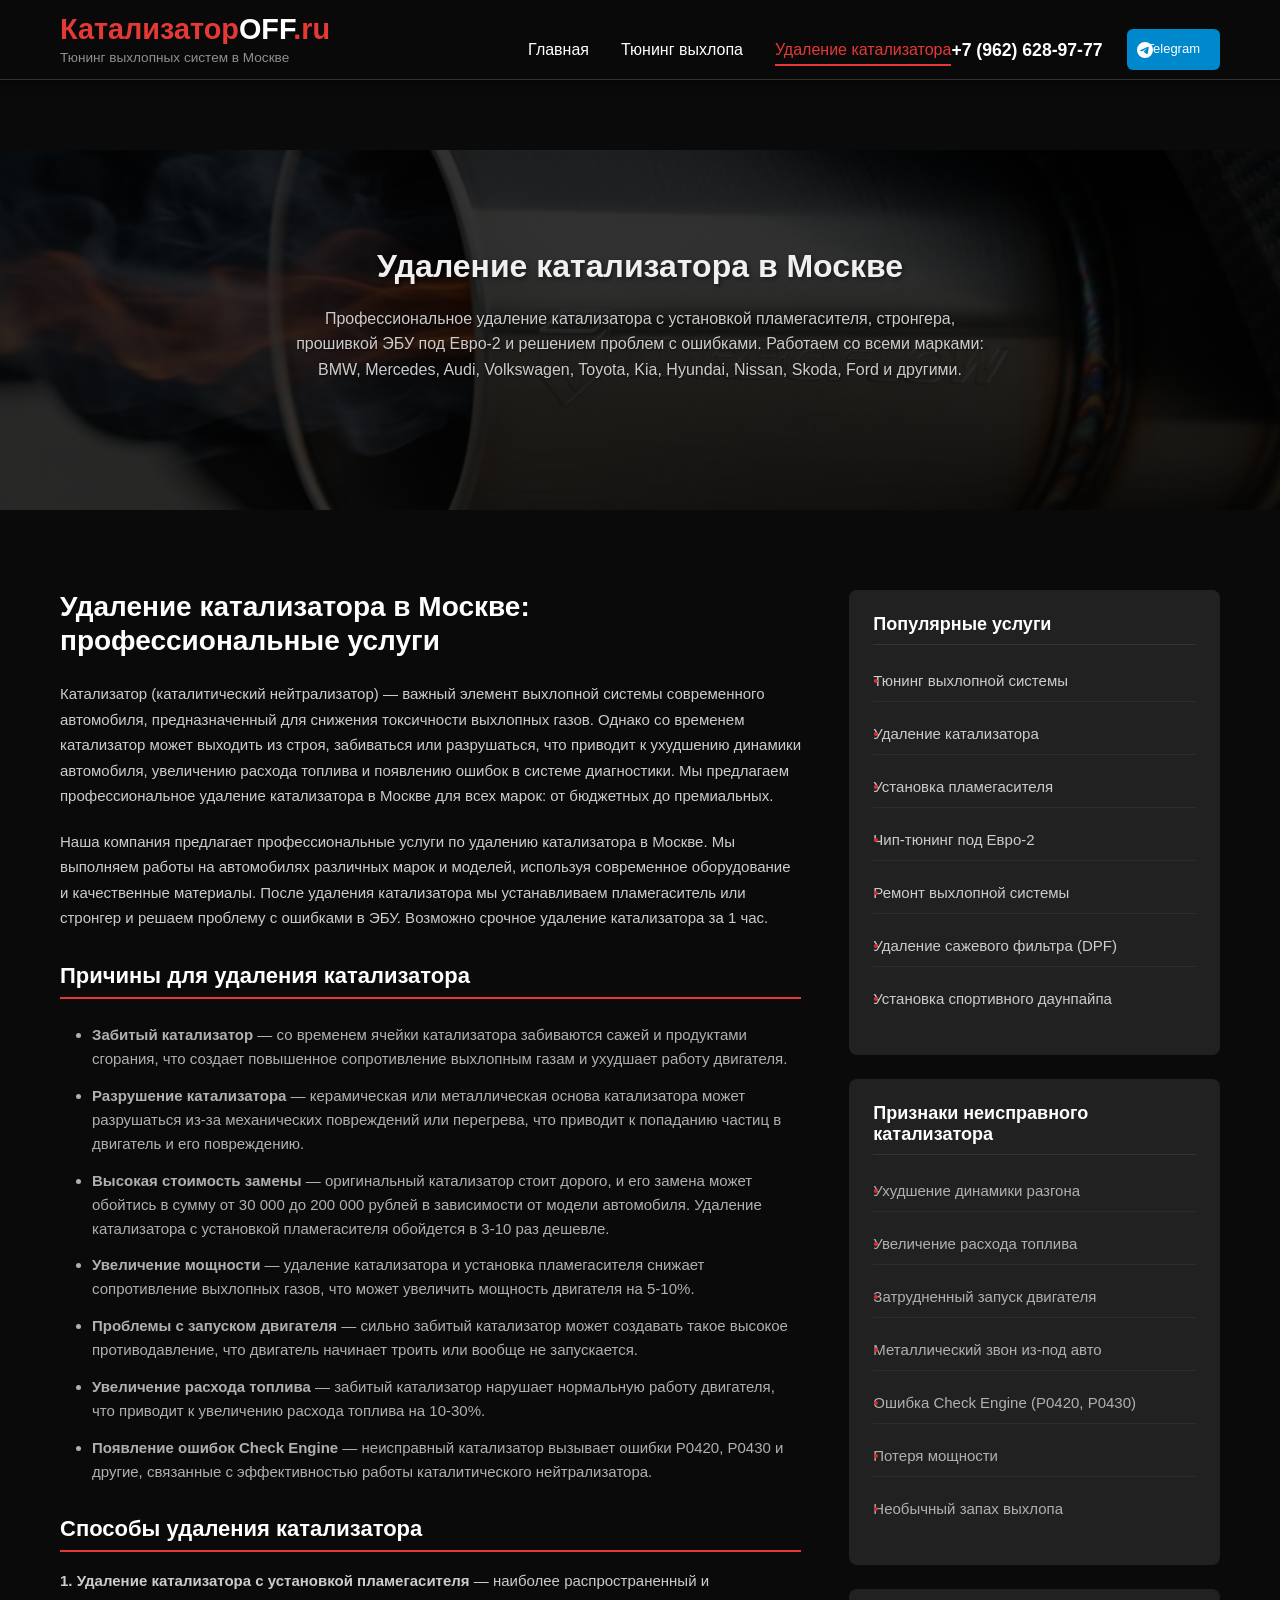
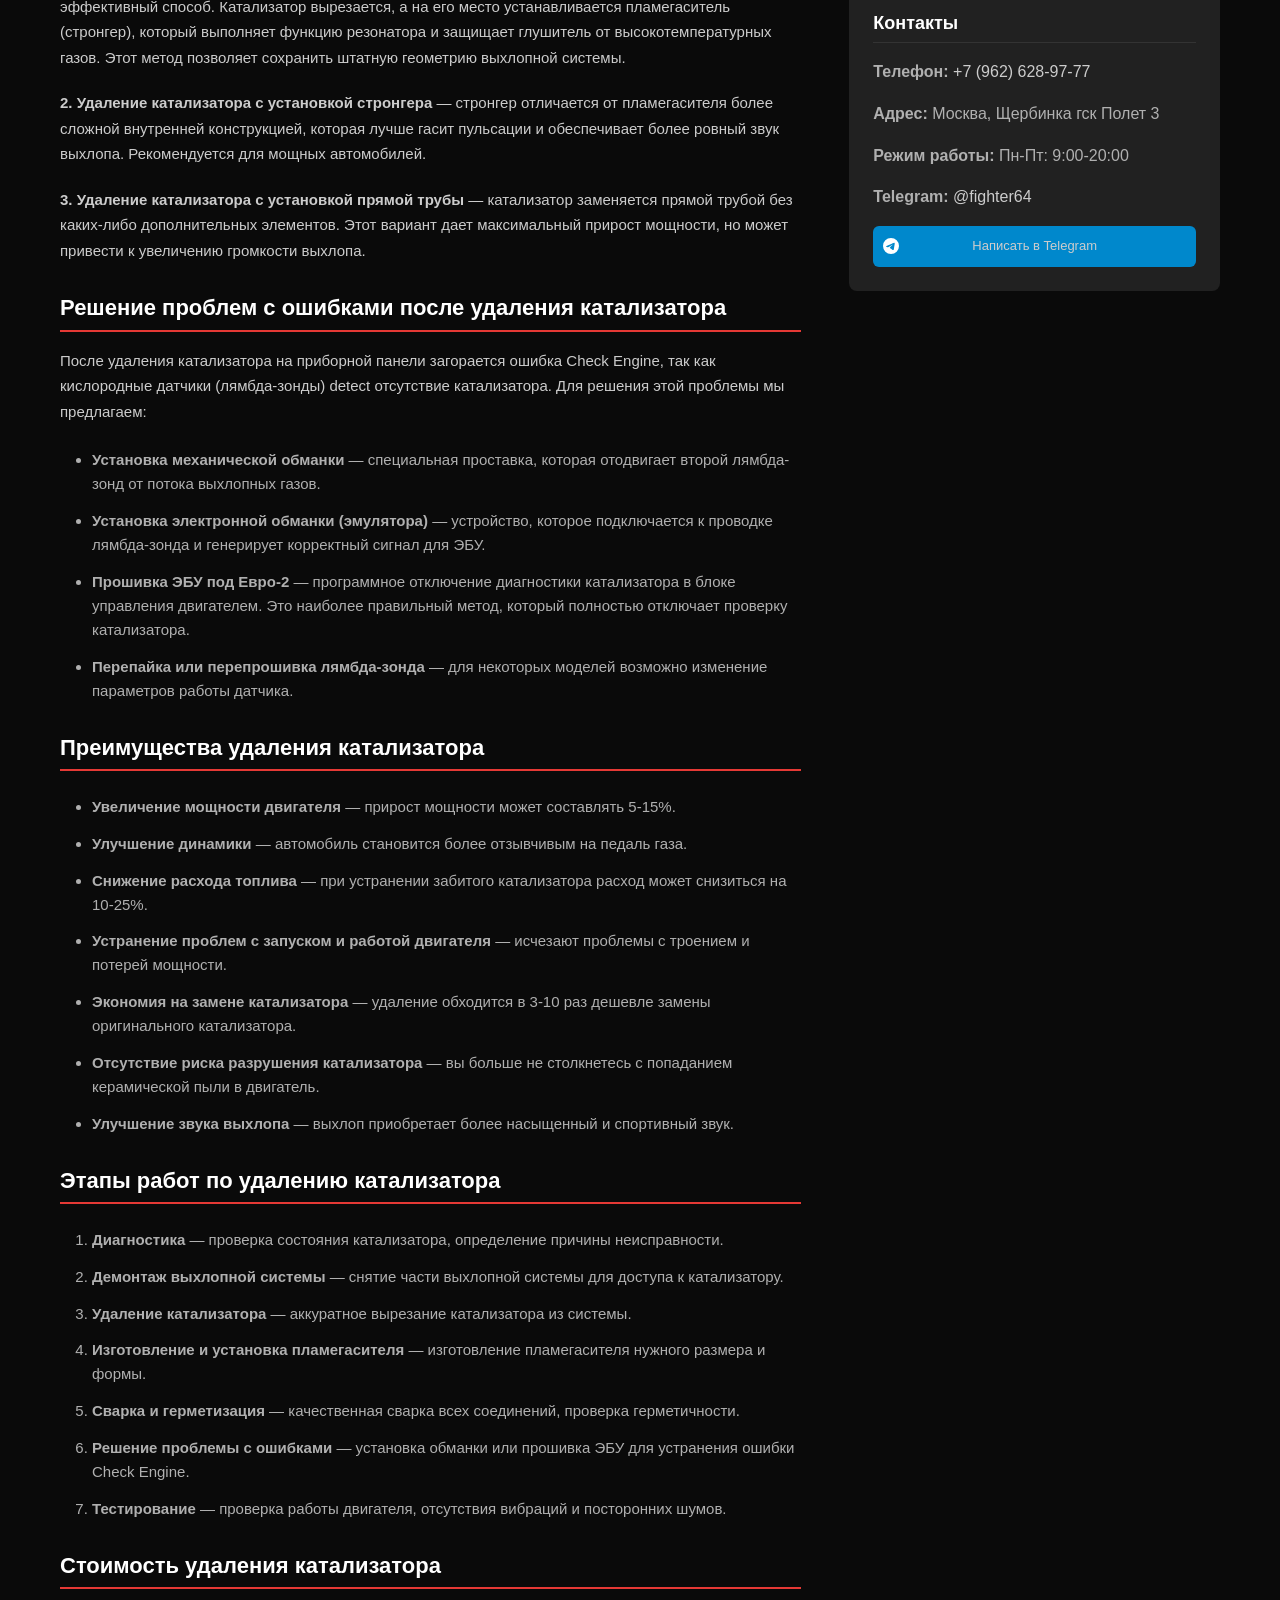
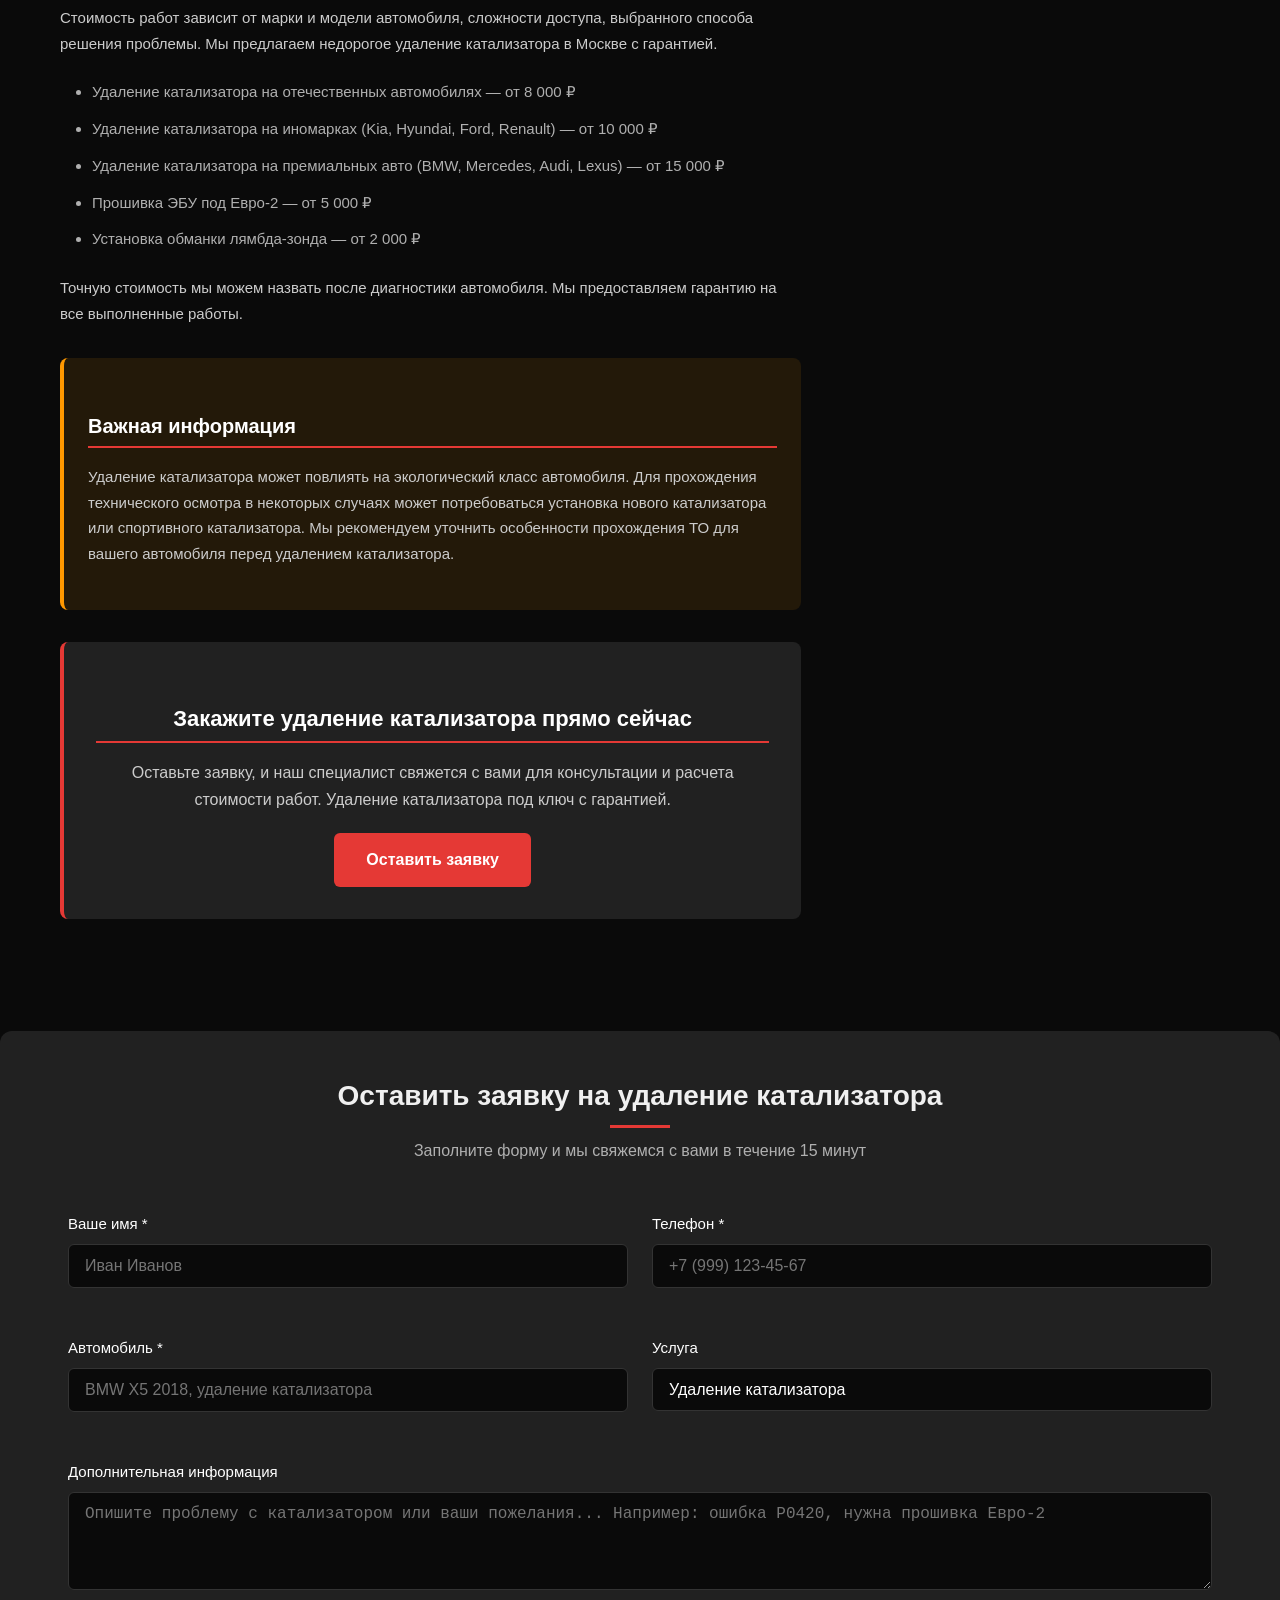
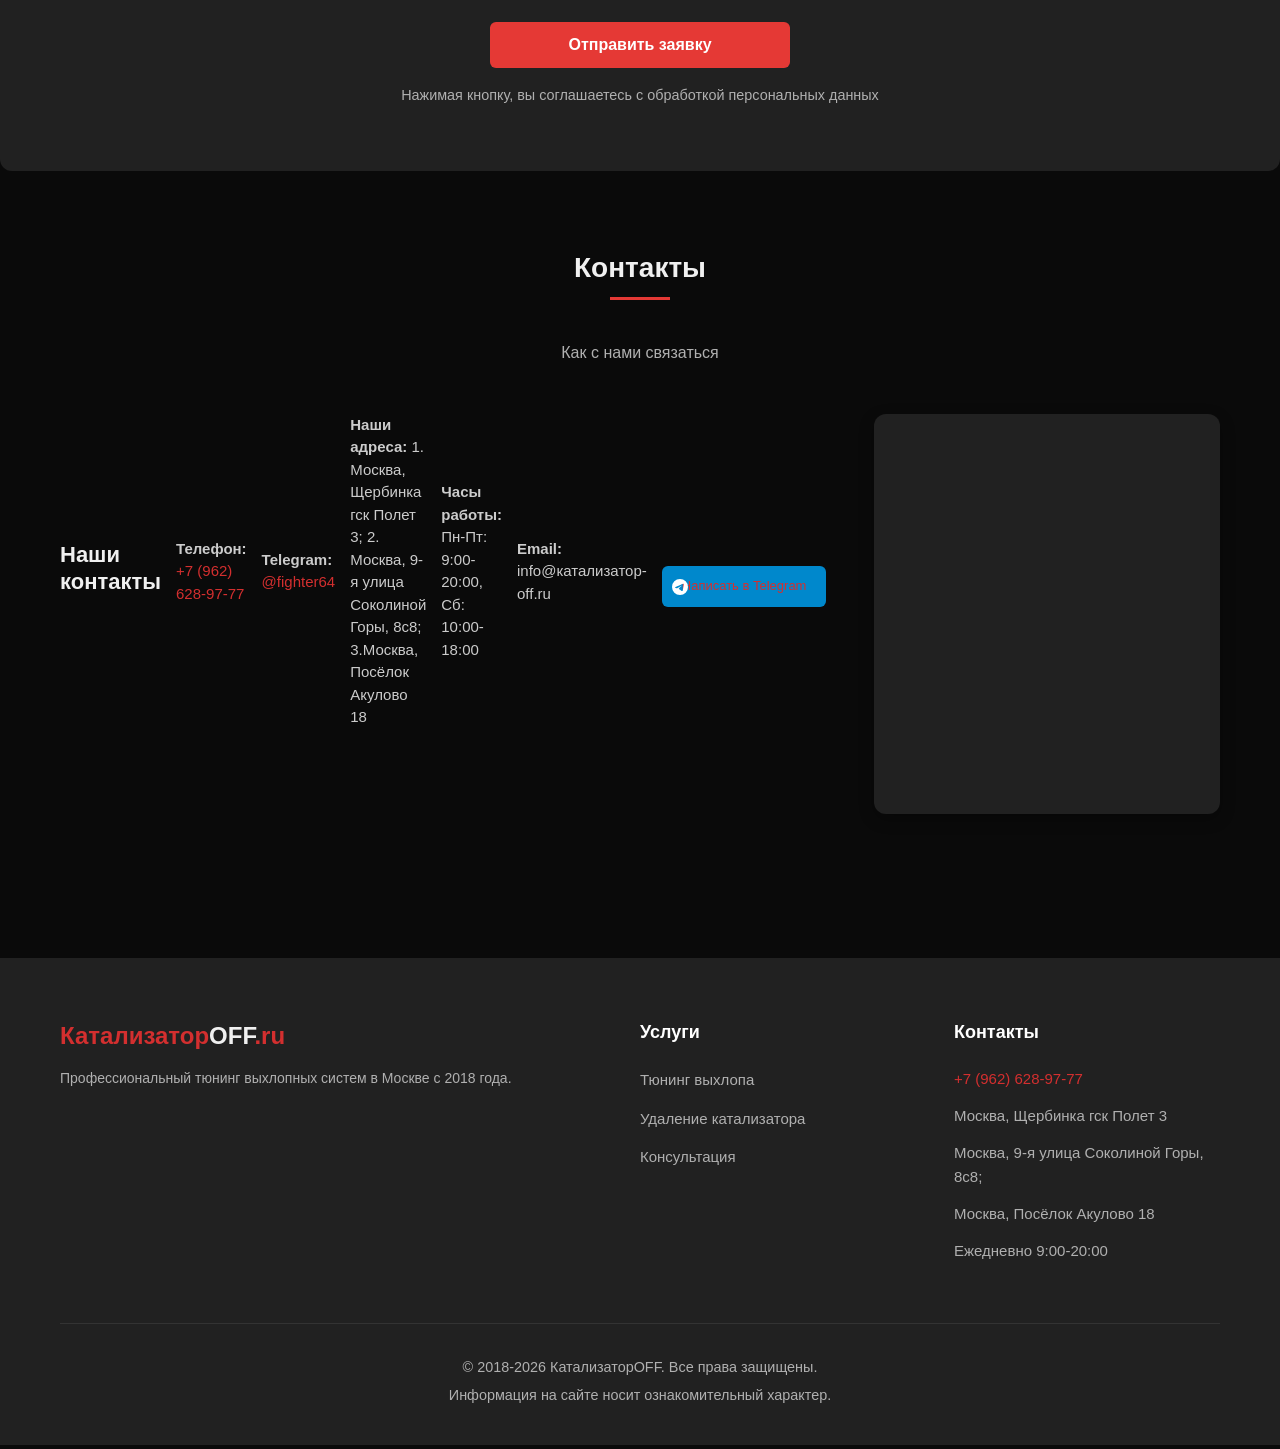
==== commit f31a0c65: "Add files via upload" ====
--- a/catalyst.html
+++ b/catalyst.html
@@ -3,26 +3,23 @@
 <head>
     <meta charset="UTF-8">
     <meta name="viewport" content="width=device-width, initial-scale=1.0, maximum-scale=1.0, user-scalable=no, viewport-fit=cover">
-    <title>Удаление катализатора в Москве | Замена на пламегаситель | КатализаторOFF</title>
+    <title>Удаление катализатора в Москве | Замена на пламегаситель, прошивка Евро-2 | КатализаторOFF</title>
     <link rel="canonical" href="https://kat-off.ru/catalyst.html">
-    <meta name="description" content="Профессиональное удаление катализатора в Москве. Замена на пламегаситель, обманки, прошивка ЭБУ. Гарантия качества, доступные цены.">
-    <meta name="keywords" content="удаление катализатора, удалить катализатор, замена катализатора, пламегаситель вместо катализатора, удаление катализатора Москва, обманка катализатора, прошивка под евро 2, стронгер">
+    <meta name="description" content="Профессиональное удаление катализатора в Москве. Замена на пламегаситель, установка обманки, прошивка ЭБУ под Евро-2. Работаем с BMW, Mercedes, Audi, Toyota и др. Гарантия, доступные цены.">
+    <meta name="keywords" content="удаление катализатора, удалить катализатор, замена катализатора, пламегаситель вместо катализатора, удаление катализатора Москва, обманка катализатора, прошивка под евро 2, стронгер, удаление катализатора цена, удалить катализатор стоимость, вырезать катализатор, удаление катализатора под ключ, установка пламегасителя, замена катализатора на пламегаситель, прошивка евро 2 после удаления катализатора, чип тюнинг после удаления катализатора, удаление катализатора с прошивкой">
     <link rel="stylesheet" href="style.css">
     <link rel="icon" href="images/favicon.ico" type="image/x-icon">
     <meta name="format-detection" content="telephone=no">
 </head>
 <body>
-    <!-- ШАПКА -->
+    <!-- ШАПКА (без изменений) -->
     <header class="header">
         <div class="container">
             <div class="header-container">
-                <!-- Логотип -->
                 <div class="logo">
                     <h1><span class="red">Катализатор</span>OFF<span class="red">.ru</span></h1>
                     <p class="tagline">Тюнинг выхлопных систем в Москве</p>
                 </div>
-
-                <!-- Навигация для ПК -->
                 <nav class="nav-desktop">
                     <ul>
                         <li><a href="index.html">Главная</a></li>
@@ -30,38 +27,27 @@
                         <li><a href="catalyst.html" class="active">Удаление катализатора</a></li>
                     </ul>
                 </nav>
-
-                <!-- Контакты для ПК -->
                 <div class="header-contacts">
                     <a href="tel:+79626289777" class="phone-link">+7 (962) 628-97-77</a>
-                    <a href="https://t.me/+79626289777" class="telegram-btn" target="_blank">
-                        Telegram
-                    </a>
-                </div>
-
-                <!-- Кнопка мобильного меню -->
-                <button class="mobile-menu-toggle" id="mobileMenuToggle">
-                    ☰
-                </button>
+                    <a href="https://t.me/+79626289777" class="telegram-btn" target="_blank">Telegram</a>
+                </div>
+                <button class="mobile-menu-toggle" id="mobileMenuToggle">☰</button>
             </div>
         </div>
     </header>
 
-    <!-- Мобильное меню -->
+    <!-- Мобильное меню (без изменений) -->
     <nav class="mobile-menu" id="mobileMenu">
         <ul>
             <li><a href="index.html">Главная</a></li>
             <li><a href="tuning.html">Тюнинг выхлопа</a></li>
             <li><a href="catalyst.html" class="active">Удаление катализатора</a></li>
         </ul>
-        
         <div class="mobile-contacts">
             <p><strong>Телефон:</strong> <a href="tel:+79626289777">+7 (962) 628-97-77</a></p>
             <p><strong>Адрес:</strong> Москва, Щербинка гск Полет 3</p>
             <p><strong>Часы работы:</strong> Пн-Пт: 9:00-20:00</p>
-            <a href="https://t.me/+79626289777" class="telegram-btn" target="_blank" style="margin-top: 15px; display: inline-block;">
-                Написать в Telegram
-            </a>
+            <a href="https://t.me/+79626289777" class="telegram-btn" target="_blank" style="margin-top: 15px; display: inline-block;">Написать в Telegram</a>
         </div>
     </nav>
 
@@ -69,8 +55,8 @@
     <section class="page-hero">
         <div class="container">
             <div class="hero-content">
-                <h2>Удаление катализатора</h2>
-                <p>Профессиональное удаление катализатора с установкой пламегасителя и решением проблем с ошибками</p>
+                <h2>Удаление катализатора в Москве</h2>
+                <p>Профессиональное удаление катализатора с установкой пламегасителя, стронгера, прошивкой ЭБУ под Евро-2 и решением проблем с ошибками. Работаем со всеми марками: BMW, Mercedes, Audi, Volkswagen, Toyota, Kia, Hyundai, Nissan, Skoda, Ford и другими.</p>
             </div>
         </div>
     </section>
@@ -82,107 +68,69 @@
                 <div class="main-content">
                     <h2>Удаление катализатора в Москве: профессиональные услуги</h2>
                     
-                    <p>Катализатор (каталитический нейтрализатор) — важный элемент выхлопной системы современного автомобиля, предназначенный для снижения токсичности выхлопных газов. Однако со временем катализатор может выходить из строя, забиваться или разрушаться, что приводит к ухудшению динамики автомобиля, увеличению расхода топлива и появлению ошибок в системе диагностики.</p>
-                    
-                    <p>Наша компания предлагает профессиональные услуги по удалению катализатора в Москве. Мы выполняем работы на автомобилях различных марок и моделей, используя современное оборудование и качественные материалы. После удаления катализатора мы устанавливаем пламегаситель или стронгер и решаем проблему с ошибками в ЭБУ.</p>
+                    <p>Катализатор (каталитический нейтрализатор) — важный элемент выхлопной системы современного автомобиля, предназначенный для снижения токсичности выхлопных газов. Однако со временем катализатор может выходить из строя, забиваться или разрушаться, что приводит к ухудшению динамики автомобиля, увеличению расхода топлива и появлению ошибок в системе диагностики. Мы предлагаем профессиональное удаление катализатора в Москве для всех марок: от бюджетных до премиальных.</p>
+                    
+                    <p>Наша компания предлагает профессиональные услуги по удалению катализатора в Москве. Мы выполняем работы на автомобилях различных марок и моделей, используя современное оборудование и качественные материалы. После удаления катализатора мы устанавливаем пламегаситель или стронгер и решаем проблему с ошибками в ЭБУ. Возможно срочное удаление катализатора за 1 час.</p>
                     
                     <h3>Причины для удаления катализатора</h3>
                     
-                    <p>Существует несколько причин, по которым владельцы автомобилей принимают решение об удалении катализатора:</p>
-                    
                     <ul>
                         <li><strong>Забитый катализатор</strong> — со временем ячейки катализатора забиваются сажей и продуктами сгорания, что создает повышенное сопротивление выхлопным газам и ухудшает работу двигателя.</li>
-                        
                         <li><strong>Разрушение катализатора</strong> — керамическая или металлическая основа катализатора может разрушаться из-за механических повреждений или перегрева, что приводит к попаданию частиц в двигатель и его повреждению.</li>
-                        
-                        <li><strong>Высокая стоимость замены</strong> — оригинальный катализатор стоит дорого, и его замена может обойтись в сумму от 30 000 до 200 000 рублей в зависимости от модели автомобиля.</li>
-                        
+                        <li><strong>Высокая стоимость замены</strong> — оригинальный катализатор стоит дорого, и его замена может обойтись в сумму от 30 000 до 200 000 рублей в зависимости от модели автомобиля. Удаление катализатора с установкой пламегасителя обойдется в 3-10 раз дешевле.</li>
                         <li><strong>Увеличение мощности</strong> — удаление катализатора и установка пламегасителя снижает сопротивление выхлопных газов, что может увеличить мощность двигателя на 5-10%.</li>
-                        
                         <li><strong>Проблемы с запуском двигателя</strong> — сильно забитый катализатор может создавать такое высокое противодавление, что двигатель начинает троить или вообще не запускается.</li>
-                        
                         <li><strong>Увеличение расхода топлива</strong> — забитый катализатор нарушает нормальную работу двигателя, что приводит к увеличению расхода топлива на 10-30%.</li>
-                        
                         <li><strong>Появление ошибок Check Engine</strong> — неисправный катализатор вызывает ошибки P0420, P0430 и другие, связанные с эффективностью работы каталитического нейтрализатора.</li>
                     </ul>
                     
                     <h3>Способы удаления катализатора</h3>
                     
-                    <p>Существует несколько способов удаления катализатора, каждый из которых имеет свои особенности:</p>
-                    
-                    <p><strong>1. Удаление катализатора с установкой пламегасителя</strong> — наиболее распространенный и эффективный способ. Катализатор вырезается, а на его место устанавливается пламегаситель (стронгер), который выполняет функцию резонатора и защищает глушитель от высокотемпературных газов. Этот метод позволяет сохранить штатную геометрию выхлопной системы и не требует значительных изменений конструкции.</p>
-                    
-                    <p><strong>2. Удаление катализатора с установкой стронгера</strong> — стронгер отличается от пламегасителя более сложной внутренней конструкцией, которая лучше гасит пульсации и обеспечивает более ровный звук выхлопа. Этот вариант предпочтительнее для мощных автомобилей и тех случаев, когда важно сохранить максимально комфортный уровень шума.</p>
-                    
-                    <p><strong>3. Удаление катализатора с установкой прямой трубы</strong> — катализатор заменяется прямой трубой без каких-либо дополнительных элементов. Этот вариант дает максимальный прирост мощности, но может привести к увеличению громкости выхлопа и появлению резонанса в салоне. Рекомендуется для спортивных автомобилей и трековых версий.</p>
+                    <p><strong>1. Удаление катализатора с установкой пламегасителя</strong> — наиболее распространенный и эффективный способ. Катализатор вырезается, а на его место устанавливается пламегаситель (стронгер), который выполняет функцию резонатора и защищает глушитель от высокотемпературных газов. Этот метод позволяет сохранить штатную геометрию выхлопной системы.</p>
+                    <p><strong>2. Удаление катализатора с установкой стронгера</strong> — стронгер отличается от пламегасителя более сложной внутренней конструкцией, которая лучше гасит пульсации и обеспечивает более ровный звук выхлопа. Рекомендуется для мощных автомобилей.</p>
+                    <p><strong>3. Удаление катализатора с установкой прямой трубы</strong> — катализатор заменяется прямой трубой без каких-либо дополнительных элементов. Этот вариант дает максимальный прирост мощности, но может привести к увеличению громкости выхлопа.</p>
                     
                     <h3>Решение проблем с ошибками после удаления катализатора</h3>
-                    
-                    <p>После удаления катализатора на приборной панели загорается ошибка Check Engine, так как кислородные датчики (лямбда-зонды) detect отсутствие катализатора. Для решения этой проблемы существует несколько методов:</p>
-                    
-                    <p><strong>1. Установка механической обманки</strong> — специальная проставка, которая отодвигает второй лямбда-зонд от потока выхлопных газов. Это создает условия, при которых датчик видит более чистый выхлоп и не генерирует ошибку. Этот метод подходит для многих автомобилей, но не для всех.</p>
-                    
-                    <p><strong>2. Установка электронной обманки (эмулятора)</strong> — устройство, которое подключается к проводке лямбда-зонда и генерирует корректный сигнал для ЭБУ. Электронные обманки более универсальны и работают на большинстве автомобилей.</p>
-                    
-                    <p><strong>3. Прошивка ЭБУ под Евро-2</strong> — программное отключение диагностики катализатора в блоке управления двигателем. Этот метод является наиболее правильным с технической точки зрения, так как полностью отключает проверку катализатора и не требует установки дополнительных устройств. Мы выполняем чип-тюнинг для отключения катализатора на большинстве моделей автомобилей.</p>
-                    
-                    <p><strong>4. Перепайка или перепрошивка лямбда-зонда</strong> — для некоторых моделей автомобилей возможно изменение параметров работы лямбда-зонда, чтобы он не генерировал ошибку при отсутствии катализатора.</p>
+                    <p>После удаления катализатора на приборной панели загорается ошибка Check Engine, так как кислородные датчики (лямбда-зонды) detect отсутствие катализатора. Для решения этой проблемы мы предлагаем:</p>
+                    <ul>
+                        <li><strong>Установка механической обманки</strong> — специальная проставка, которая отодвигает второй лямбда-зонд от потока выхлопных газов.</li>
+                        <li><strong>Установка электронной обманки (эмулятора)</strong> — устройство, которое подключается к проводке лямбда-зонда и генерирует корректный сигнал для ЭБУ.</li>
+                        <li><strong>Прошивка ЭБУ под Евро-2</strong> — программное отключение диагностики катализатора в блоке управления двигателем. Это наиболее правильный метод, который полностью отключает проверку катализатора.</li>
+                        <li><strong>Перепайка или перепрошивка лямбда-зонда</strong> — для некоторых моделей возможно изменение параметров работы датчика.</li>
+                    </ul>
                     
                     <h3>Преимущества удаления катализатора</h3>
-                    
-                    <p>Правильно выполненное удаление катализатора дает ряд преимуществ:</p>
-                    
-                    <ul>
-                        <li><strong>Увеличение мощности двигателя</strong> — снижение сопротивления выхлопных газов позволяет двигателю работать более эффективно. Прирост мощности может составлять 5-15% в зависимости от модели автомобиля и состояния катализатора.</li>
-                        
-                        <li><strong>Улучшение динамики</strong> — автомобиль становится более отзывчивым на педаль газа, улучшается разгон, особенно в среднем и высоком диапазоне оборотов.</li>
-                        
-                        <li><strong>Снижение расхода топлива</strong> — при устранении забитого катализатора расход топлива может снизиться на 10-25% в зависимости от степени износа катализатора.</li>
-                        
-                        <li><strong>Устранение проблем с запуском и работой двигателя</strong> — после удаления забитого катализатора исчезают проблемы с запуском двигателя, троением и потерей мощности.</li>
-                        
-                        <li><strong>Экономия на замене катализатора</strong> — удаление катализатора и установка пламегасителя обходится в 3-10 раз дешевле, чем замена оригинального катализатора.</li>
-                        
-                        <li><strong>Отсутствие риска разрушения катализатора</strong> — после удаления катализатора вы больше не столкнетесь с проблемой попадания керамической пыли в двигатель при его разрушении.</li>
-                        
-                        <li><strong>Улучшение звука выхлопа</strong> — после удаления катализатора и установки пламегасителя выхлоп приобретает более насыщенный и спортивный звук.</li>
+                    <ul>
+                        <li><strong>Увеличение мощности двигателя</strong> — прирост мощности может составлять 5-15%.</li>
+                        <li><strong>Улучшение динамики</strong> — автомобиль становится более отзывчивым на педаль газа.</li>
+                        <li><strong>Снижение расхода топлива</strong> — при устранении забитого катализатора расход может снизиться на 10-25%.</li>
+                        <li><strong>Устранение проблем с запуском и работой двигателя</strong> — исчезают проблемы с троением и потерей мощности.</li>
+                        <li><strong>Экономия на замене катализатора</strong> — удаление обходится в 3-10 раз дешевле замены оригинального катализатора.</li>
+                        <li><strong>Отсутствие риска разрушения катализатора</strong> — вы больше не столкнетесь с попаданием керамической пыли в двигатель.</li>
+                        <li><strong>Улучшение звука выхлопа</strong> — выхлоп приобретает более насыщенный и спортивный звук.</li>
                     </ul>
                     
                     <h3>Этапы работ по удалению катализатора</h3>
-                    
-                    <p>Процесс удаления катализатора состоит из нескольких этапов:</p>
-                    
                     <ol>
-                        <li><strong>Диагностика</strong> — проверка состояния катализатора, определение причины неисправности, оценка сложности работ.</li>
-                        
-                        <li><strong>Демонтаж выхлопной системы</strong> — снятие части выхлопной системы для доступа к катализатору. В некоторых случаях можно обойтись без полного демонтажа.</li>
-                        
-                        <li><strong>Удаление катализатора</strong> — аккуратное вырезание катализатора из системы. Мы используем профессиональное оборудование, которое позволяет выполнить эту операцию без повреждения других элементов выхлопной системы.</li>
-                        
-                        <li><strong>Изготовление и установка пламегасителя</strong> — изготовление пламегасителя нужного размера и формы, его установка на место катализатора.</li>
-                        
-                        <li><strong>Сварка и герметизация</strong> — качественная сварка всех соединений, проверка герметичности системы.</li>
-                        
+                        <li><strong>Диагностика</strong> — проверка состояния катализатора, определение причины неисправности.</li>
+                        <li><strong>Демонтаж выхлопной системы</strong> — снятие части выхлопной системы для доступа к катализатору.</li>
+                        <li><strong>Удаление катализатора</strong> — аккуратное вырезание катализатора из системы.</li>
+                        <li><strong>Изготовление и установка пламегасителя</strong> — изготовление пламегасителя нужного размера и формы.</li>
+                        <li><strong>Сварка и герметизация</strong> — качественная сварка всех соединений, проверка герметичности.</li>
                         <li><strong>Решение проблемы с ошибками</strong> — установка обманки или прошивка ЭБУ для устранения ошибки Check Engine.</li>
-                        
-                        <li><strong>Тестирование</strong> — проверка работы двигателя, отсутствия вибраций и посторонних шумов, контроль герметичности системы.</li>
+                        <li><strong>Тестирование</strong> — проверка работы двигателя, отсутствия вибраций и посторонних шумов.</li>
                     </ol>
                     
                     <h3>Стоимость удаления катализатора</h3>
-                    
-                    <p>Стоимость работ по удалению катализатора зависит от нескольких факторов:</p>
-                    
-                    <ul>
-                        <li>Марка и модель автомобиля</li>
-                        <li>Тип двигателя и расположение катализатора</li>
-                        <li>Сложность доступа к катализатору</li>
-                        <li>Выбранный способ решения проблемы с ошибками (обманка или прошивка)</li>
-                        <li>Качество устанавливаемого пламегасителя</li>
-                    </ul>
-                    
-                    <p>В среднем, стоимость удаления катализатора с установкой пламегасителя и решением проблемы с ошибками составляет от 8 000 до 25 000 рублей. Точную стоимость мы можем назвать после диагностики автомобиля.</p>
-                    
-                    <p>Мы предоставляем гарантию на все выполненные работы. Гарантийный срок на установку пламегасителя составляет 1 год, на решение проблемы с ошибками — 6 месяцев.</p>
+                    <p>Стоимость работ зависит от марки и модели автомобиля, сложности доступа, выбранного способа решения проблемы. Мы предлагаем недорогое удаление катализатора в Москве с гарантией.</p>
+                    <ul>
+                        <li>Удаление катализатора на отечественных автомобилях — от 8 000 ₽</li>
+                        <li>Удаление катализатора на иномарках (Kia, Hyundai, Ford, Renault) — от 10 000 ₽</li>
+                        <li>Удаление катализатора на премиальных авто (BMW, Mercedes, Audi, Lexus) — от 15 000 ₽</li>
+                        <li>Прошивка ЭБУ под Евро-2 — от 5 000 ₽</li>
+                        <li>Установка обманки лямбда-зонда — от 2 000 ₽</li>
+                    </ul>
+                    <p>Точную стоимость мы можем назвать после диагностики автомобиля. Мы предоставляем гарантию на все выполненные работы.</p>
                     
                     <div class="warning-box">
                         <h3>Важная информация</h3>
@@ -191,7 +139,7 @@
                     
                     <div class="cta-box">
                         <h3>Закажите удаление катализатора прямо сейчас</h3>
-                        <p>Оставьте заявку, и наш специалист свяжется с вами для консультации и расчета стоимости работ</p>
+                        <p>Оставьте заявку, и наш специалист свяжется с вами для консультации и расчета стоимости работ. Удаление катализатора под ключ с гарантией.</p>
                         <a href="#request-form" class="btn">Оставить заявку</a>
                     </div>
                 </div>
@@ -205,6 +153,8 @@
                             <li><a href="#request-form">Установка пламегасителя</a></li>
                             <li><a href="#request-form">Чип-тюнинг под Евро-2</a></li>
                             <li><a href="#request-form">Ремонт выхлопной системы</a></li>
+                            <li><a href="#request-form">Удаление сажевого фильтра (DPF)</a></li>
+                            <li><a href="#request-form">Установка спортивного даунпайпа</a></li>
                         </ul>
                     </div>
                     
@@ -215,7 +165,7 @@
                             <li>Увеличение расхода топлива</li>
                             <li>Затрудненный запуск двигателя</li>
                             <li>Металлический звон из-под авто</li>
-                            <li>Ошибка Check Engine</li>
+                            <li>Ошибка Check Engine (P0420, P0430)</li>
                             <li>Потеря мощности</li>
                             <li>Необычный запах выхлопа</li>
                         </ul>
@@ -227,9 +177,7 @@
                         <p><strong>Адрес:</strong> Москва, Щербинка гск Полет 3</p>
                         <p><strong>Режим работы:</strong> Пн-Пт: 9:00-20:00</p>
                         <p><strong>Telegram:</strong> <a href="https://t.me/+79626289777" target="_blank">@fighter64</a></p>
-                        <a href="https://t.me/+79626289777" class="telegram-btn" target="_blank" style="margin-top: 15px; display: block; text-align: center;">
-                            Написать в Telegram
-                        </a>
+                        <a href="https://t.me/+79626289777" class="telegram-btn" target="_blank" style="margin-top: 15px; display: block; text-align: center;">Написать в Telegram</a>
                     </div>
                 </div>
             </div>
@@ -243,24 +191,20 @@
                 <h2>Оставить заявку на удаление катализатора</h2>
                 <p>Заполните форму и мы свяжемся с вами в течение 15 минут</p>
             </div>
-            
             <form id="requestForm">
                 <div class="form-grid">
                     <div class="form-group">
                         <label for="name">Ваше имя *</label>
                         <input type="text" id="name" name="name" required placeholder="Иван Иванов">
                     </div>
-                    
                     <div class="form-group">
                         <label for="phone">Телефон *</label>
                         <input type="tel" id="phone" name="phone" required placeholder="+7 (999) 123-45-67">
                     </div>
-                    
                     <div class="form-group">
                         <label for="car">Автомобиль *</label>
-                        <input type="text" id="car" name="car" required placeholder="Toyota Camry 2015">
-                    </div>
-                    
+                        <input type="text" id="car" name="car" required placeholder="BMW X5 2018, удаление катализатора">
+                    </div>
                     <div class="form-group">
                         <label for="service">Услуга</label>
                         <select id="service" name="service">
@@ -272,31 +216,23 @@
                         </select>
                     </div>
                 </div>
-                
                 <div class="form-group">
                     <label for="message">Дополнительная информация</label>
-                    <textarea id="message" name="message" rows="4" placeholder="Опишите проблему с катализатором или ваши пожелания..."></textarea>
-                </div>
-                
-                <button type="submit" class="btn" style="width: 100%; max-width: 300px; margin: 0 auto; display: block;">
-                    Отправить заявку
-                </button>
-                
-                <p class="form-note">
-                    Нажимая кнопку, вы соглашаетесь с обработкой персональных данных
-                </p>
+                    <textarea id="message" name="message" rows="4" placeholder="Опишите проблему с катализатором или ваши пожелания... Например: ошибка P0420, нужна прошивка Евро-2"></textarea>
+                </div>
+                <button type="submit" class="btn" style="width: 100%; max-width: 300px; margin: 0 auto; display: block;">Отправить заявку</button>
+                <p class="form-note">Нажимая кнопку, вы соглашаетесь с обработкой персональных данных</p>
             </form>
         </div>
     </section>
 
-    <!-- КОНТАКТЫ -->
+    <!-- КОНТАКТЫ (без изменений, но оставлены как в исходном) -->
     <section class="contacts">
         <div class="container">
             <div class="section-title">
                 <h2>Контакты</h2>
                 <p>Как с нами связаться</p>
             </div>
-            
             <div class="contacts-grid">
                 <div class="contact-info">
                     <h3>Наши контакты</h3>
@@ -305,12 +241,8 @@
                     <p><strong>Наши адреса:</strong> 1. Москва, Щербинка гск Полет 3; 2. Москва, 9-я улица Соколиной Горы, 8с8; 3.Москва, Посёлок Акулово 18</p>
                     <p><strong>Часы работы:</strong> Пн-Пт: 9:00-20:00, Сб: 10:00-18:00</p>
                     <p><strong>Email:</strong> info@катализатор-off.ru</p>
-                    
-                    <a href="https://t.me/+79626289777" class="telegram-btn" target="_blank" style="margin-top: 1rem; display: inline-block;">
-                        Написать в Telegram
-                    </a>
-                </div>
-                
+                    <a href="https://t.me/+79626289777" class="telegram-btn" target="_blank" style="margin-top: 1rem; display: inline-block;">Написать в Telegram</a>
+                </div>
                 <div class="map-container">
                     <iframe src="https://yandex.ru/map-widget/v1/?um=constructor%3Ab36f4a35f8a039535eeb575a89246524286b3f68f88d0a5a95dbdb45b3cc532b&amp;source=constructor" width="409" height="410" frameborder="0"></iframe>
                 </div>
@@ -318,7 +250,7 @@
         </div>
     </section>
 
-    <!-- ФУТЕР -->
+    <!-- ФУТЕР (без изменений) -->
     <footer class="footer">
         <div class="container">
             <div class="footer-grid">
@@ -326,7 +258,6 @@
                     <h3><span class="red">Катализатор</span>OFF<span class="red">.ru</span></h3>
                     <p>Профессиональный тюнинг выхлопных систем в Москве с 2018 года.</p>
                 </div>
-                
                 <div class="footer-nav">
                     <h4>Услуги</h4>
                     <ul>
@@ -335,7 +266,6 @@
                         <li><a href="#request-form">Консультация</a></li>
                     </ul>
                 </div>
-                
                 <div class="footer-contacts">
                     <h4>Контакты</h4>
                     <p><a href="tel:+79626289777">+7 (962) 628-97-77</a></p>
@@ -345,7 +275,6 @@
                     <p>Ежедневно 9:00-20:00</p>
                 </div>
             </div>
-            
             <div class="footer-bottom">
                 <p>&copy; 2018-2026 КатализаторОFF. Все права защищены.</p>
                 <p>Информация на сайте носит ознакомительный характер.</p>
@@ -353,7 +282,6 @@
         </div>
     </footer>
 
-    <!-- СКРИПТЫ -->
     <script src="script.js"></script>
     <script src="telegramSender.js"></script>
 </body>
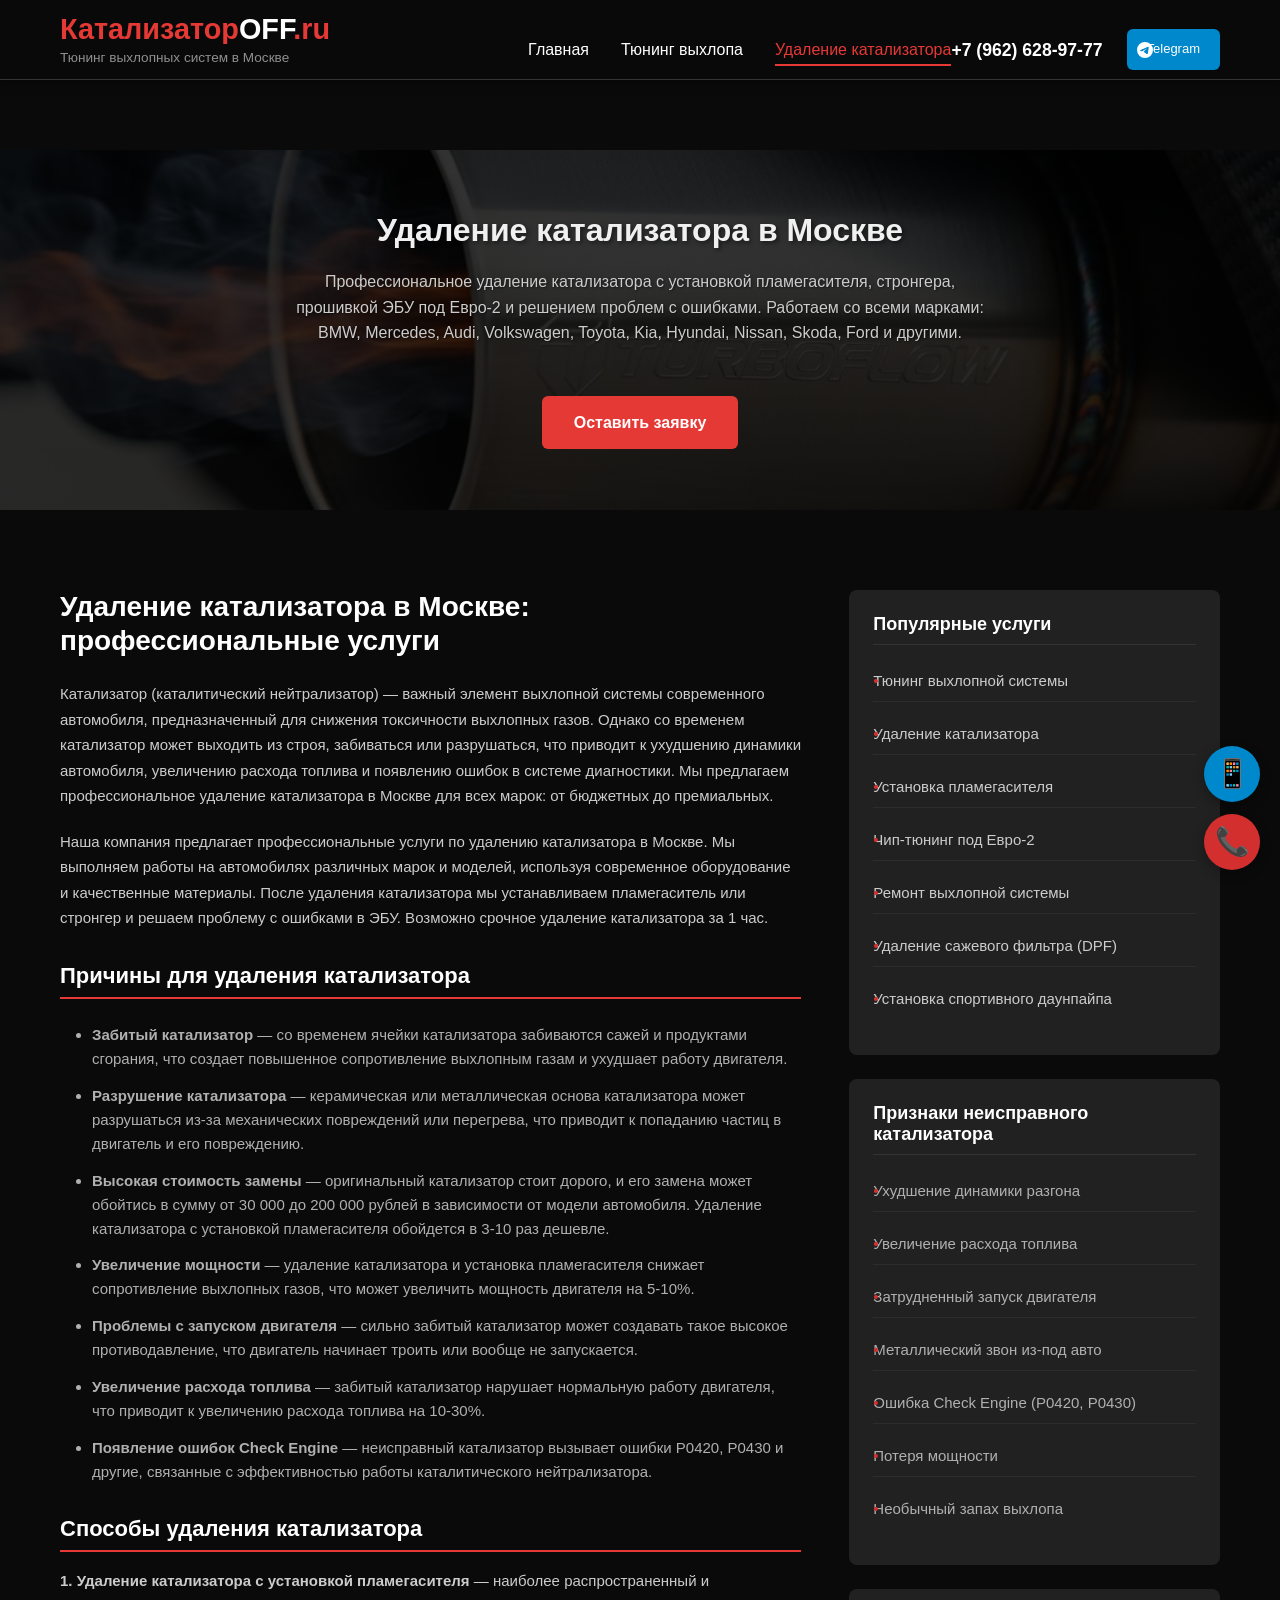
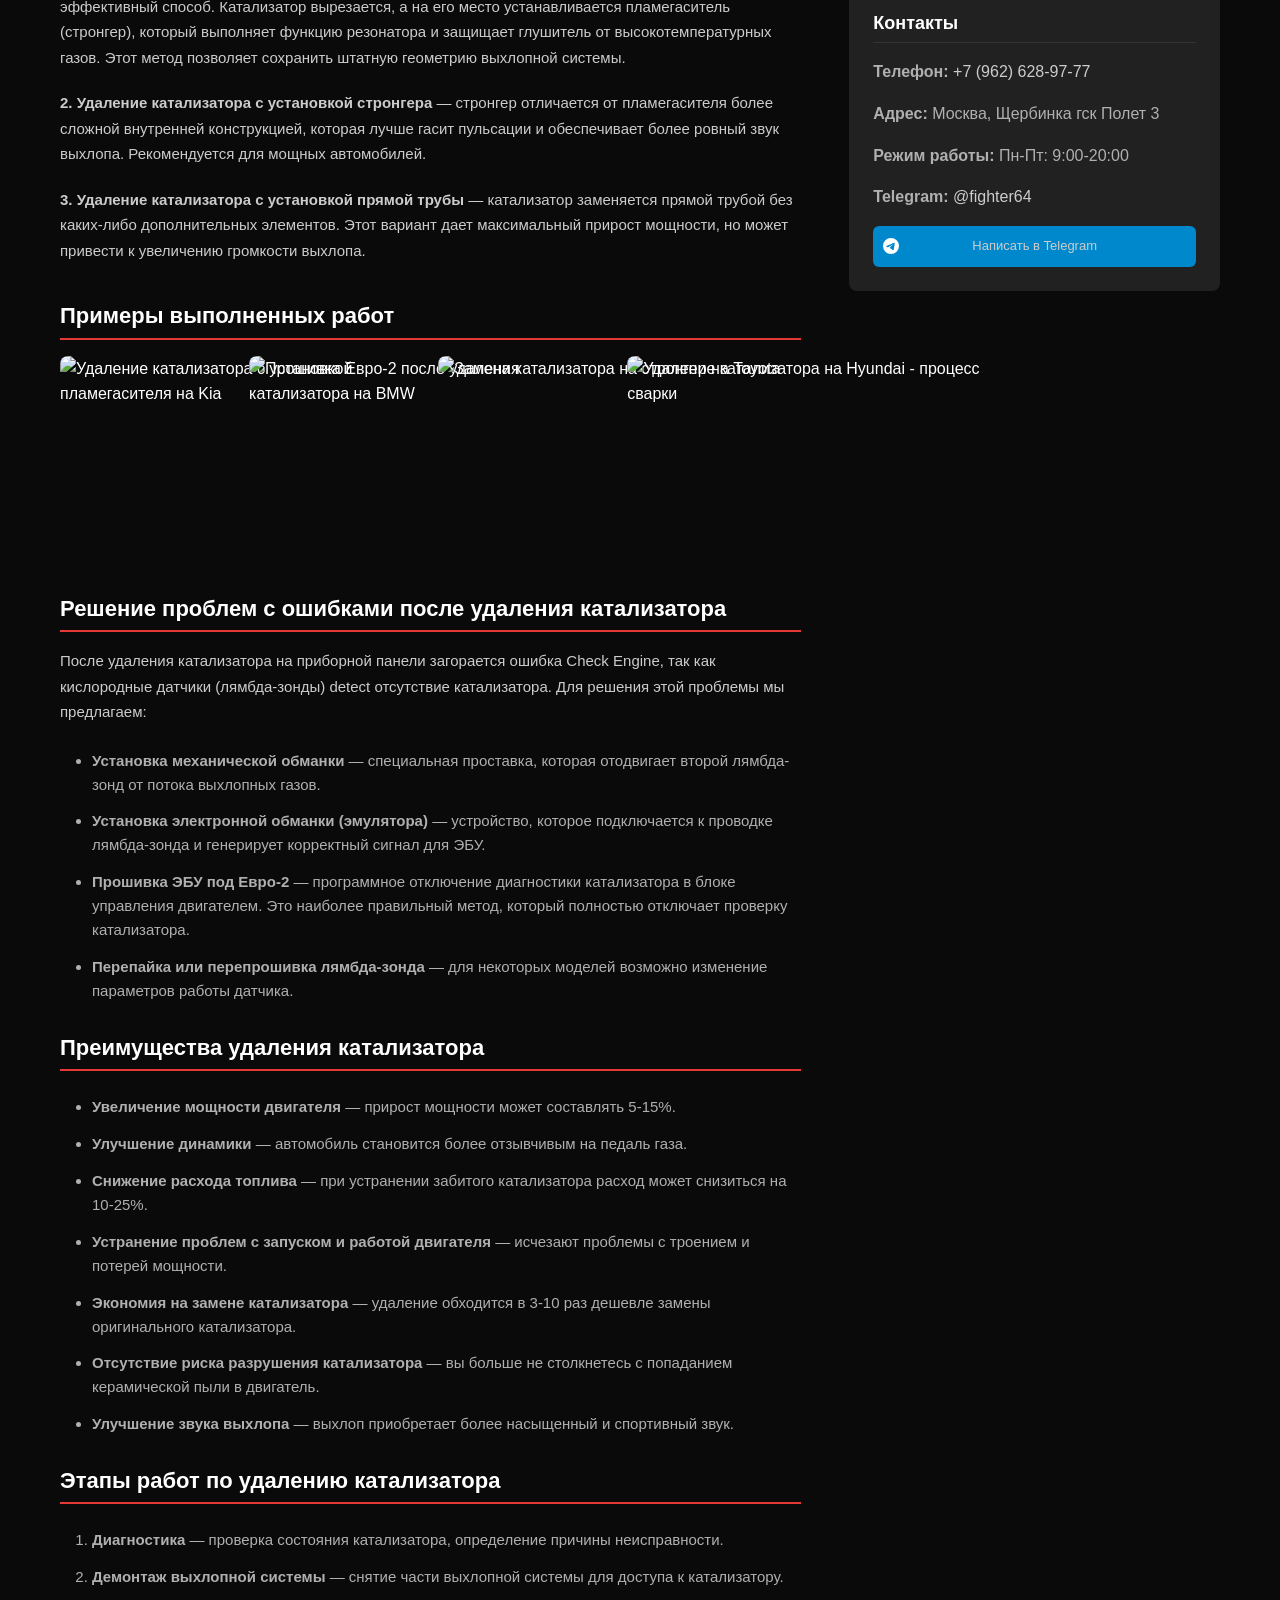
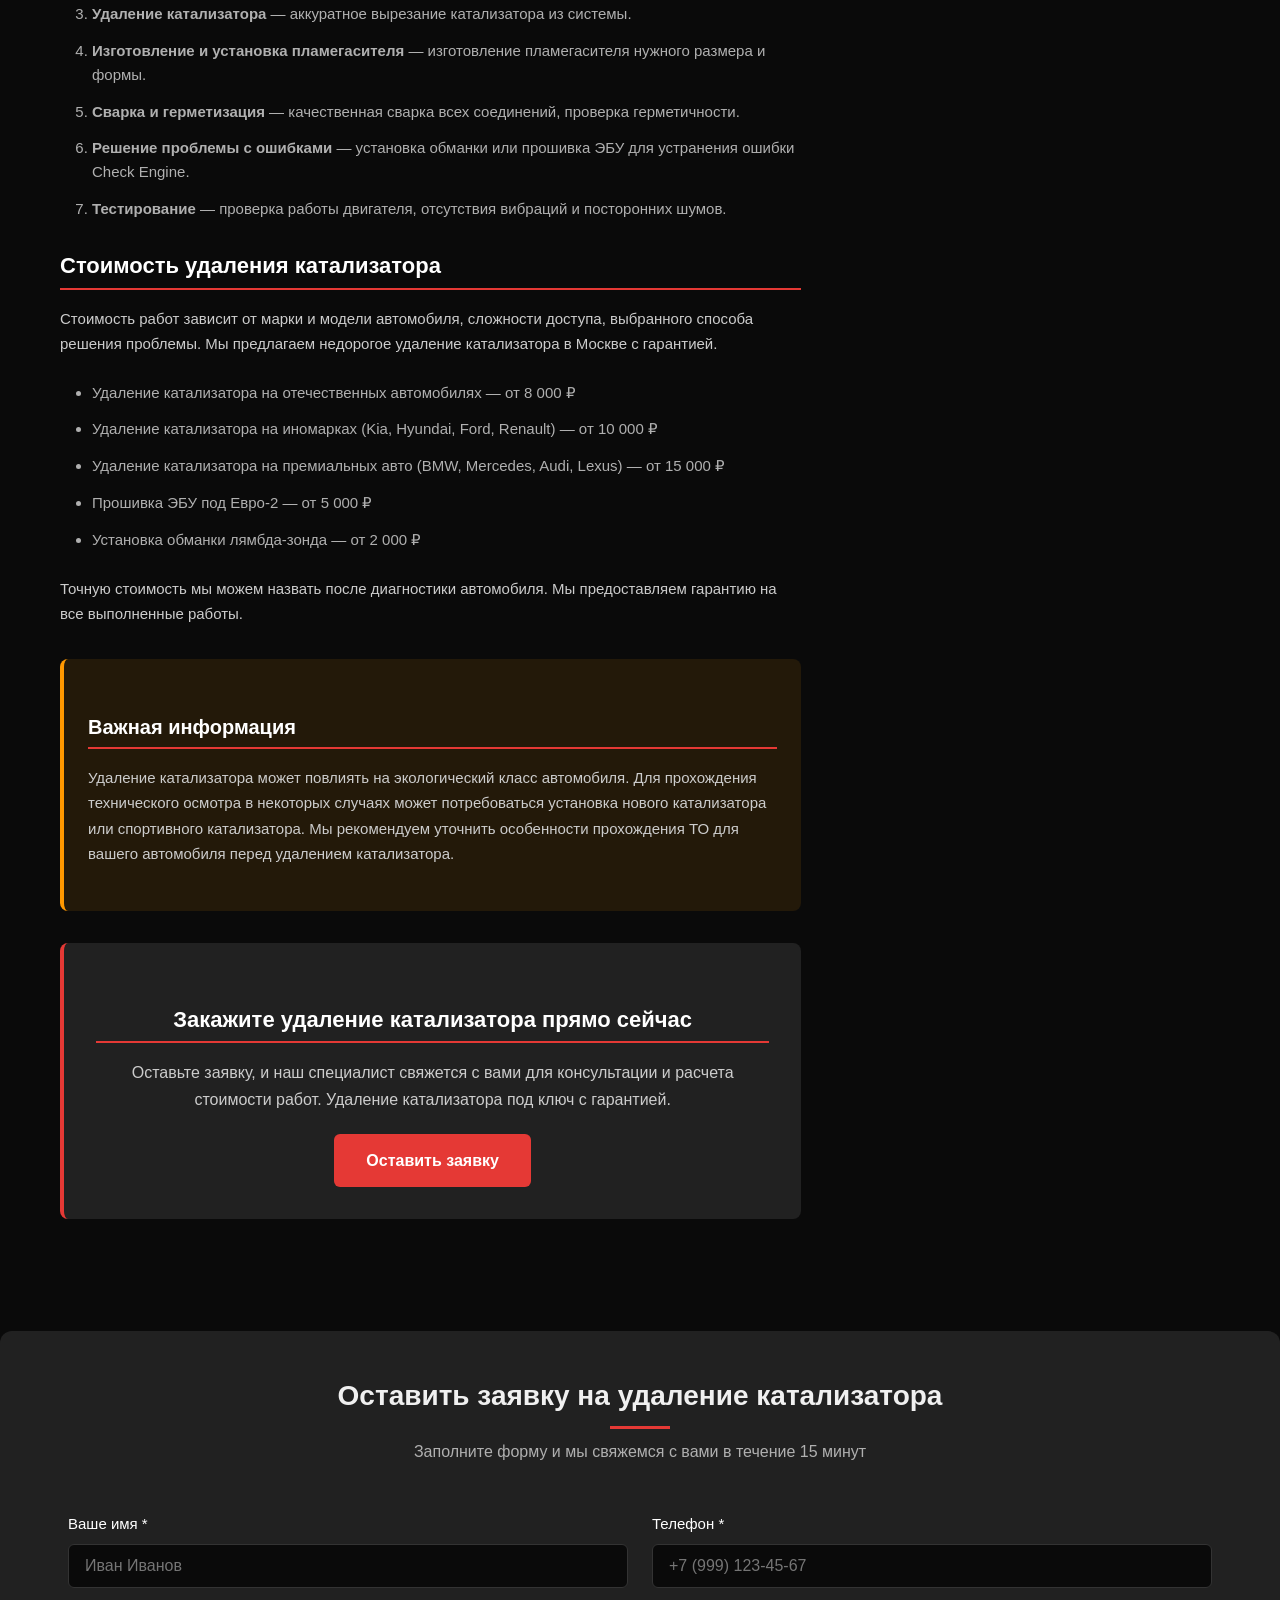
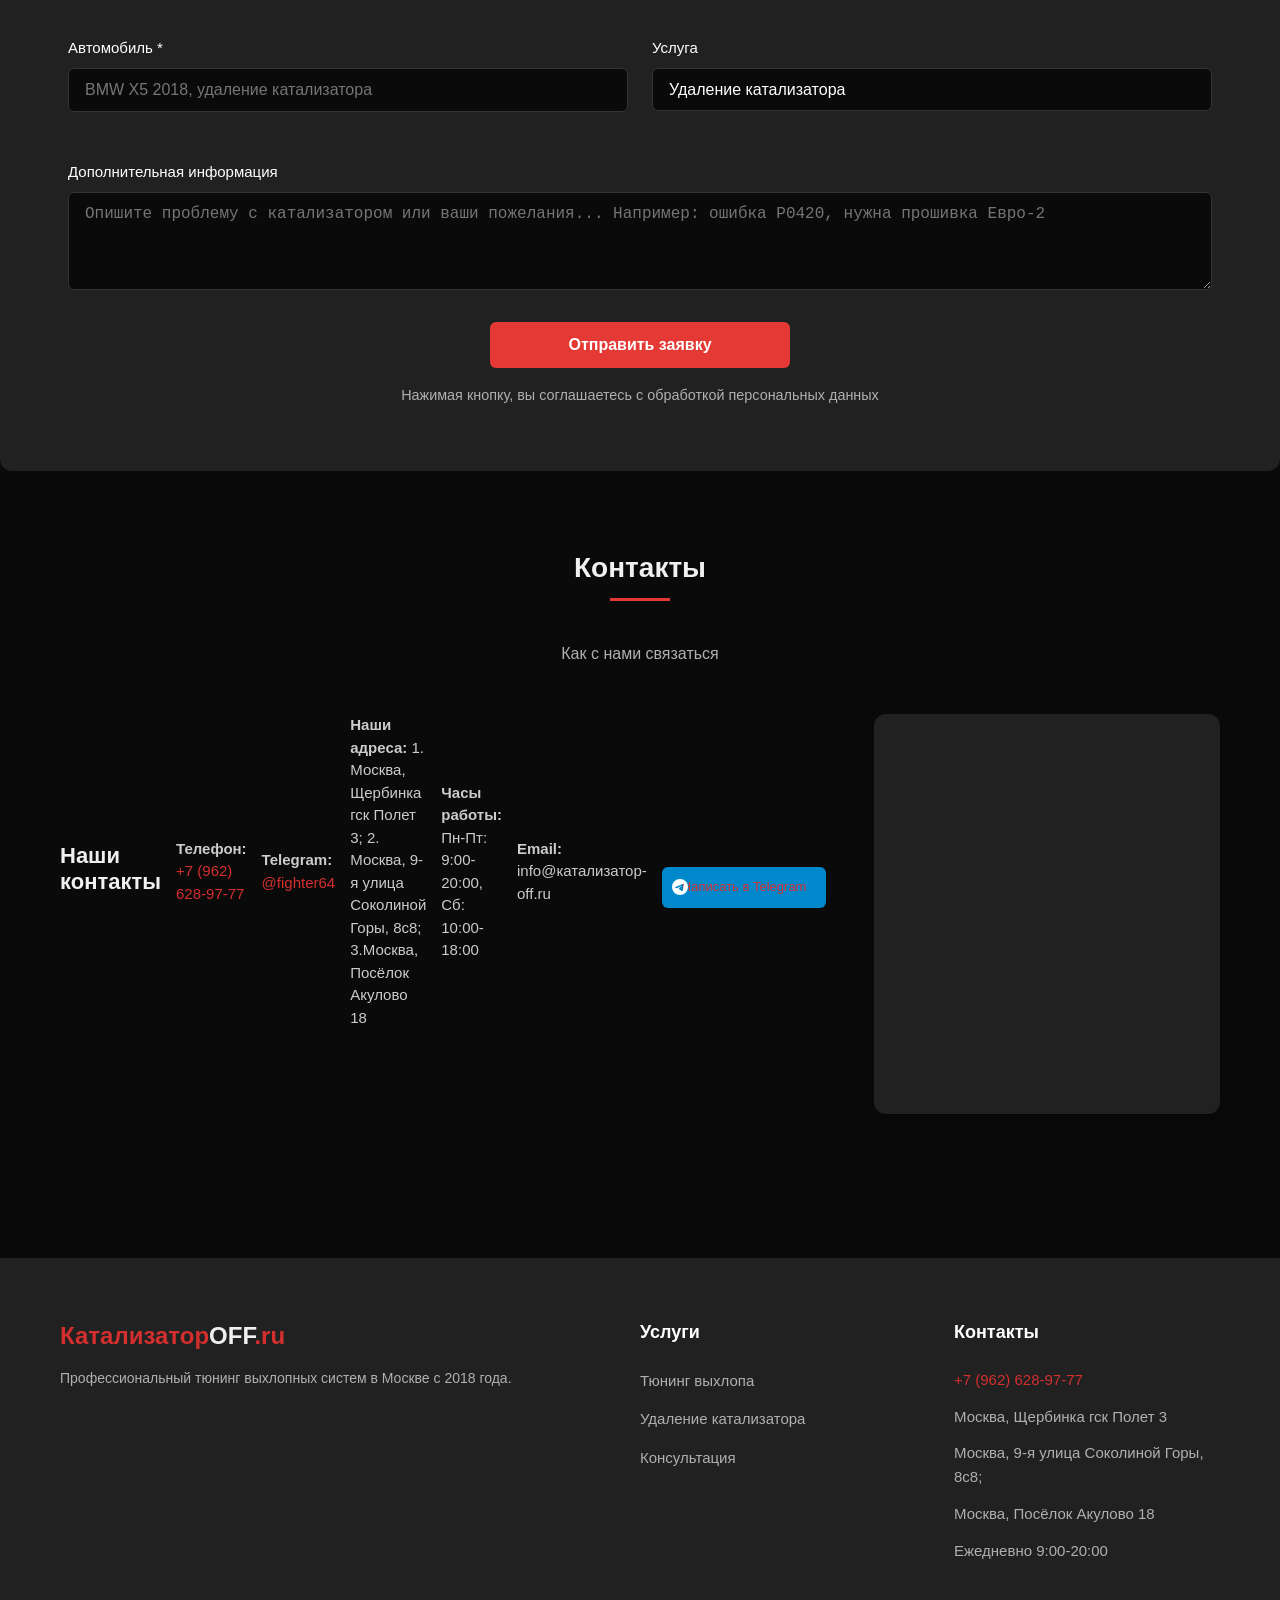
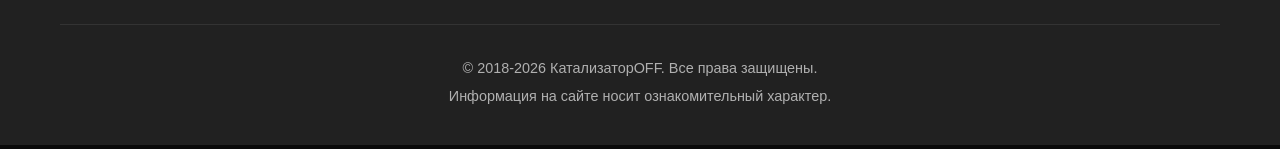
==== commit 60cb6935: "Update catalyst.html" ====
--- a/catalyst.html
+++ b/catalyst.html
@@ -4,7 +4,7 @@
     <meta charset="UTF-8">
     <meta name="viewport" content="width=device-width, initial-scale=1.0, maximum-scale=1.0, user-scalable=no, viewport-fit=cover">
     <title>Удаление катализатора в Москве | Замена на пламегаситель, прошивка Евро-2 | КатализаторOFF</title>
-    <link rel="canonical" href="https://kat-off.ru/catalyst.html">
+    <link rel="canonical" href="https://katalizator-off.vercel.app/catalyst.html">
     <meta name="description" content="Профессиональное удаление катализатора в Москве. Замена на пламегаситель, установка обманки, прошивка ЭБУ под Евро-2. Работаем с BMW, Mercedes, Audi, Toyota и др. Гарантия, доступные цены.">
     <meta name="keywords" content="удаление катализатора, удалить катализатор, замена катализатора, пламегаситель вместо катализатора, удаление катализатора Москва, обманка катализатора, прошивка под евро 2, стронгер, удаление катализатора цена, удалить катализатор стоимость, вырезать катализатор, удаление катализатора под ключ, установка пламегасителя, замена катализатора на пламегаситель, прошивка евро 2 после удаления катализатора, чип тюнинг после удаления катализатора, удаление катализатора с прошивкой">
     <link rel="stylesheet" href="style.css">
@@ -12,7 +12,7 @@
     <meta name="format-detection" content="telephone=no">
 </head>
 <body>
-    <!-- ШАПКА (без изменений) -->
+    <!-- ШАПКА -->
     <header class="header">
         <div class="container">
             <div class="header-container">
@@ -36,7 +36,7 @@
         </div>
     </header>
 
-    <!-- Мобильное меню (без изменений) -->
+    <!-- Мобильное меню -->
     <nav class="mobile-menu" id="mobileMenu">
         <ul>
             <li><a href="index.html">Главная</a></li>
@@ -57,6 +57,7 @@
             <div class="hero-content">
                 <h2>Удаление катализатора в Москве</h2>
                 <p>Профессиональное удаление катализатора с установкой пламегасителя, стронгера, прошивкой ЭБУ под Евро-2 и решением проблем с ошибками. Работаем со всеми марками: BMW, Mercedes, Audi, Volkswagen, Toyota, Kia, Hyundai, Nissan, Skoda, Ford и другими.</p>
+                <a href="#request-form" class="btn" style="margin-top: 20px;">Оставить заявку</a>
             </div>
         </div>
     </section>
@@ -90,6 +91,25 @@
                     <p><strong>2. Удаление катализатора с установкой стронгера</strong> — стронгер отличается от пламегасителя более сложной внутренней конструкцией, которая лучше гасит пульсации и обеспечивает более ровный звук выхлопа. Рекомендуется для мощных автомобилей.</p>
                     <p><strong>3. Удаление катализатора с установкой прямой трубы</strong> — катализатор заменяется прямой трубой без каких-либо дополнительных элементов. Этот вариант дает максимальный прирост мощности, но может привести к увеличению громкости выхлопа.</p>
                     
+                    <!-- Галерея примеров удаления катализатора -->
+                    <div class="content-gallery">
+                        <h3>Примеры выполненных работ</h3>
+                        <div class="gallery-grid">
+                            <div class="gallery-item">
+                                <img src="images/1.jpg" alt="Удаление катализатора с установкой пламегасителя на Kia">
+                            </div>
+                            <div class="gallery-item">
+                                <img src="images/2.jpg" alt="Прошивка Евро-2 после удаления катализатора на BMW">
+                            </div>
+                            <div class="gallery-item">
+                                <img src="images/3.jpg" alt="Замена катализатора на стронгер на Toyota">
+                            </div>
+                            <div class="gallery-item">
+                                <img src="images/4.jpg" alt="Удаление катализатора на Hyundai - процесс сварки">
+                            </div>
+                        </div>
+                    </div>
+
                     <h3>Решение проблем с ошибками после удаления катализатора</h3>
                     <p>После удаления катализатора на приборной панели загорается ошибка Check Engine, так как кислородные датчики (лямбда-зонды) detect отсутствие катализатора. Для решения этой проблемы мы предлагаем:</p>
                     <ul>
@@ -226,7 +246,7 @@
         </div>
     </section>
 
-    <!-- КОНТАКТЫ (без изменений, но оставлены как в исходном) -->
+    <!-- КОНТАКТЫ -->
     <section class="contacts">
         <div class="container">
             <div class="section-title">
@@ -250,7 +270,7 @@
         </div>
     </section>
 
-    <!-- ФУТЕР (без изменений) -->
+    <!-- ФУТЕР -->
     <footer class="footer">
         <div class="container">
             <div class="footer-grid">
@@ -282,7 +302,17 @@
         </div>
     </footer>
 
+    <!-- Плавающие кнопки связи -->
+    <div class="floating-buttons">
+        <a href="https://t.me/+79626289777" class="floating-btn telegram" target="_blank" title="Telegram">
+            <span>📱</span>
+        </a>
+        <a href="tel:+79626289777" class="floating-btn phone" title="Позвонить">
+            <span>📞</span>
+        </a>
+    </div>
+
     <script src="script.js"></script>
     <script src="telegramSender.js"></script>
 </body>
-</html>+</html>
--- a/style.css
+++ b/style.css
@@ -2098,4 +2098,97 @@
         -webkit-tap-highlight-color: rgba(0,0,0,0.1);
         touch-action: manipulation;
     }
-}+}
+/* ... (весь ваш предыдущий CSS) ... */
+
+/* ========== ПЛАВАЮЩИЕ КНОПКИ ========== */
+.floating-buttons {
+    position: fixed;
+    bottom: 30px;
+    right: 20px;
+    display: flex;
+    flex-direction: column;
+    gap: 12px;
+    z-index: 999;
+}
+
+.floating-btn {
+    width: 56px;
+    height: 56px;
+    border-radius: 50%;
+    background-color: var(--primary-color);
+    color: white;
+    display: flex;
+    align-items: center;
+    justify-content: center;
+    box-shadow: 0 4px 12px rgba(0, 0, 0, 0.3);
+    transition: all 0.3s ease;
+    font-size: 28px;
+    text-decoration: none;
+    border: 2px solid transparent;
+}
+
+.floating-btn.telegram {
+    background-color: var(--telegram-color);
+}
+
+.floating-btn.phone {
+    background-color: var(--primary-color);
+}
+
+.floating-btn:hover {
+    transform: translateY(-5px) scale(1.1);
+    box-shadow: 0 8px 20px rgba(0, 0, 0, 0.4);
+    border-color: white;
+}
+
+.floating-btn span {
+    line-height: 1;
+}
+
+@media (max-width: 768px) {
+    .floating-buttons {
+        bottom: 20px;
+        right: 15px;
+        gap: 10px;
+    }
+    .floating-btn {
+        width: 48px;
+        height: 48px;
+        font-size: 24px;
+    }
+}
+
+@media (max-width: 480px) {
+    .floating-buttons {
+        bottom: 15px;
+        right: 10px;
+    }
+    .floating-btn {
+        width: 44px;
+        height: 44px;
+        font-size: 22px;
+    }
+}
+
+/* Галерея внутри контента */
+.content-gallery {
+    margin: 40px 0;
+}
+
+.content-gallery .gallery-grid {
+    grid-template-columns: repeat(4, 1fr);
+    gap: 15px;
+}
+
+@media (max-width: 768px) {
+    .content-gallery .gallery-grid {
+        grid-template-columns: repeat(2, 1fr);
+    }
+}
+
+@media (max-width: 480px) {
+    .content-gallery .gallery-grid {
+        grid-template-columns: 1fr;
+    }
+}
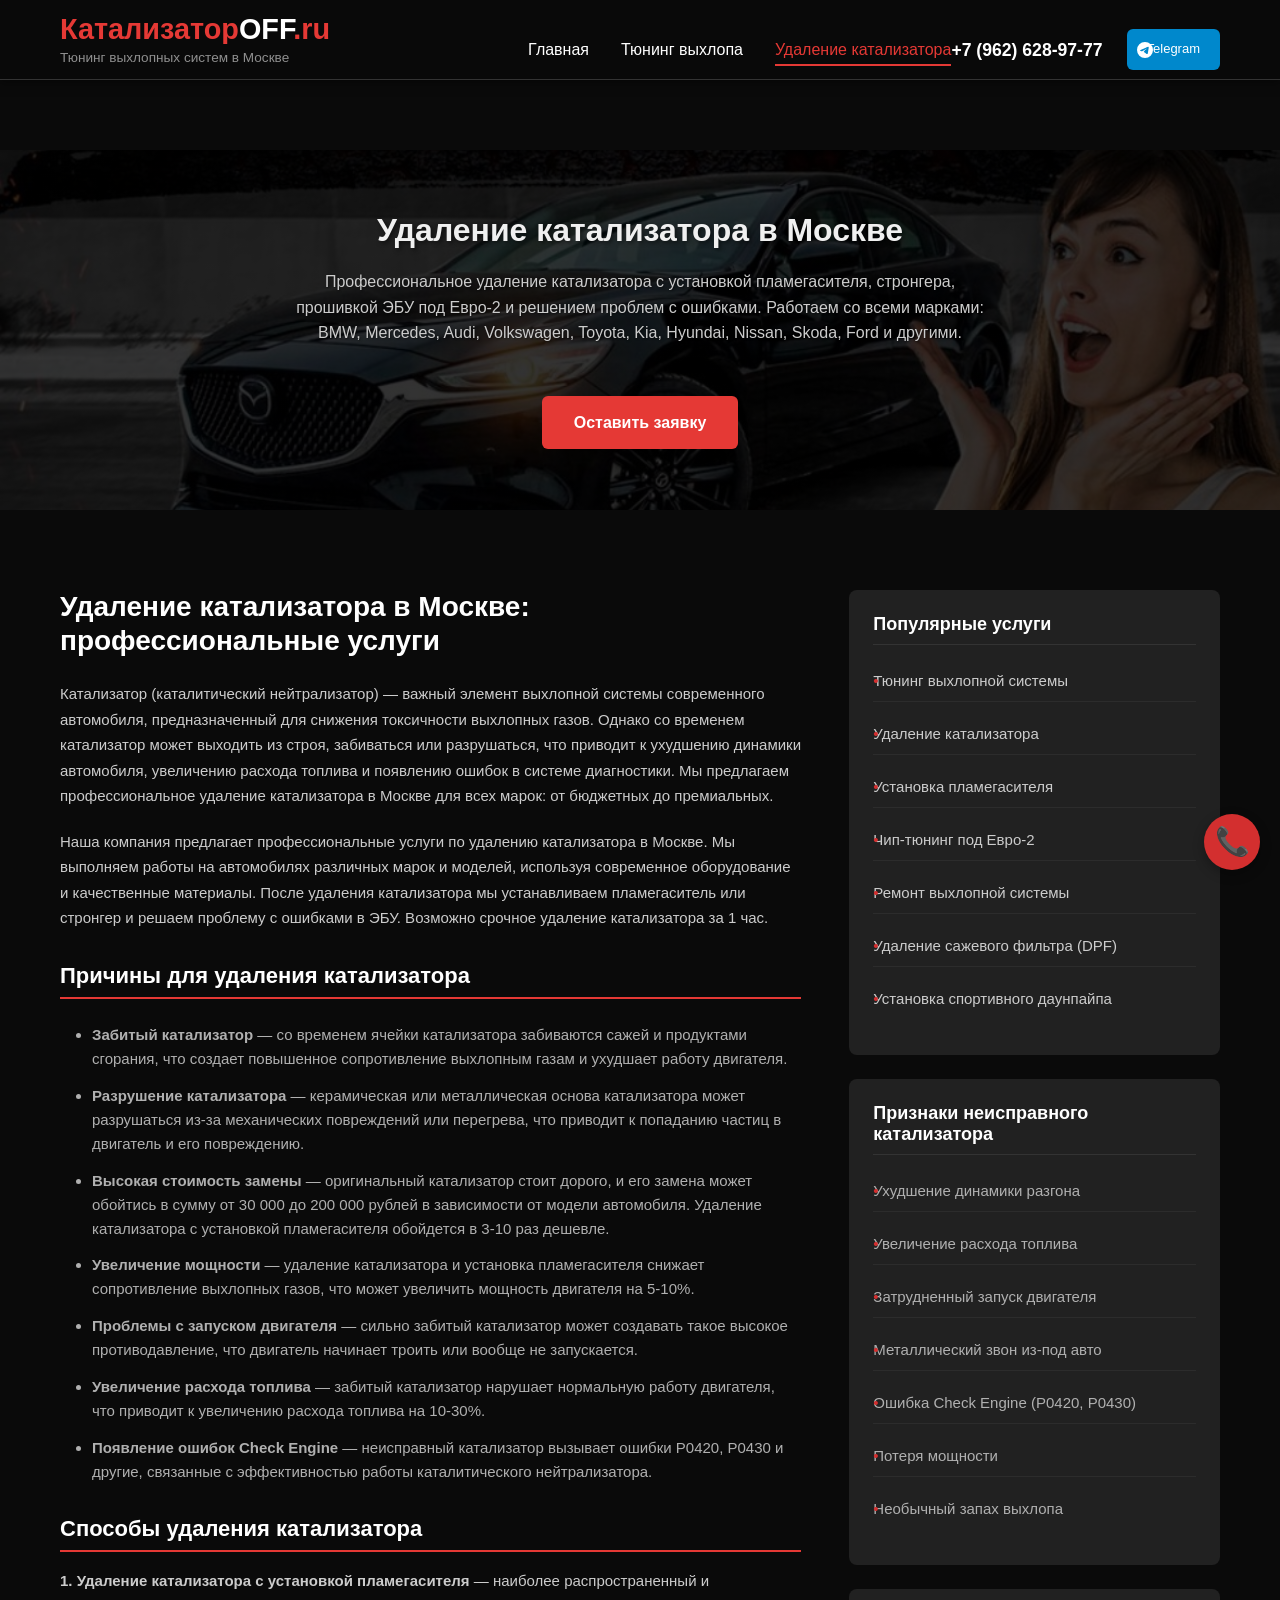
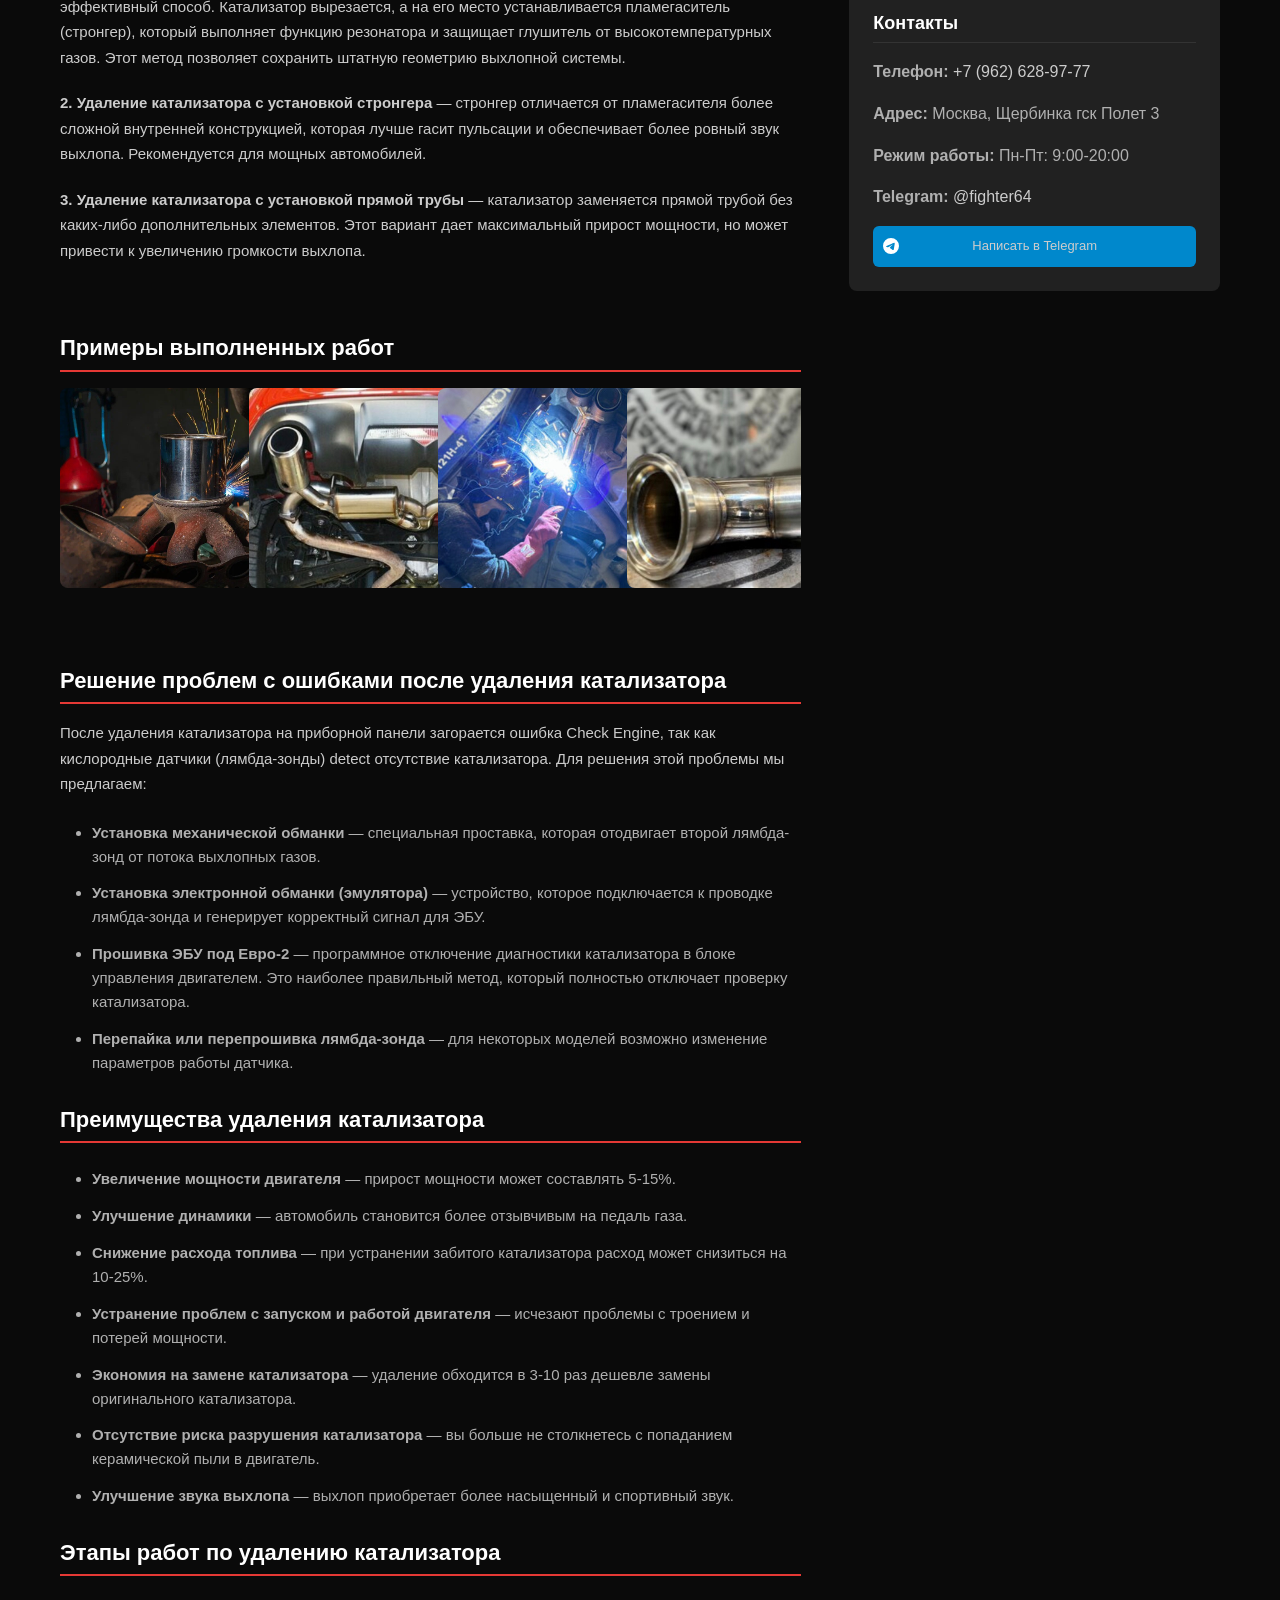
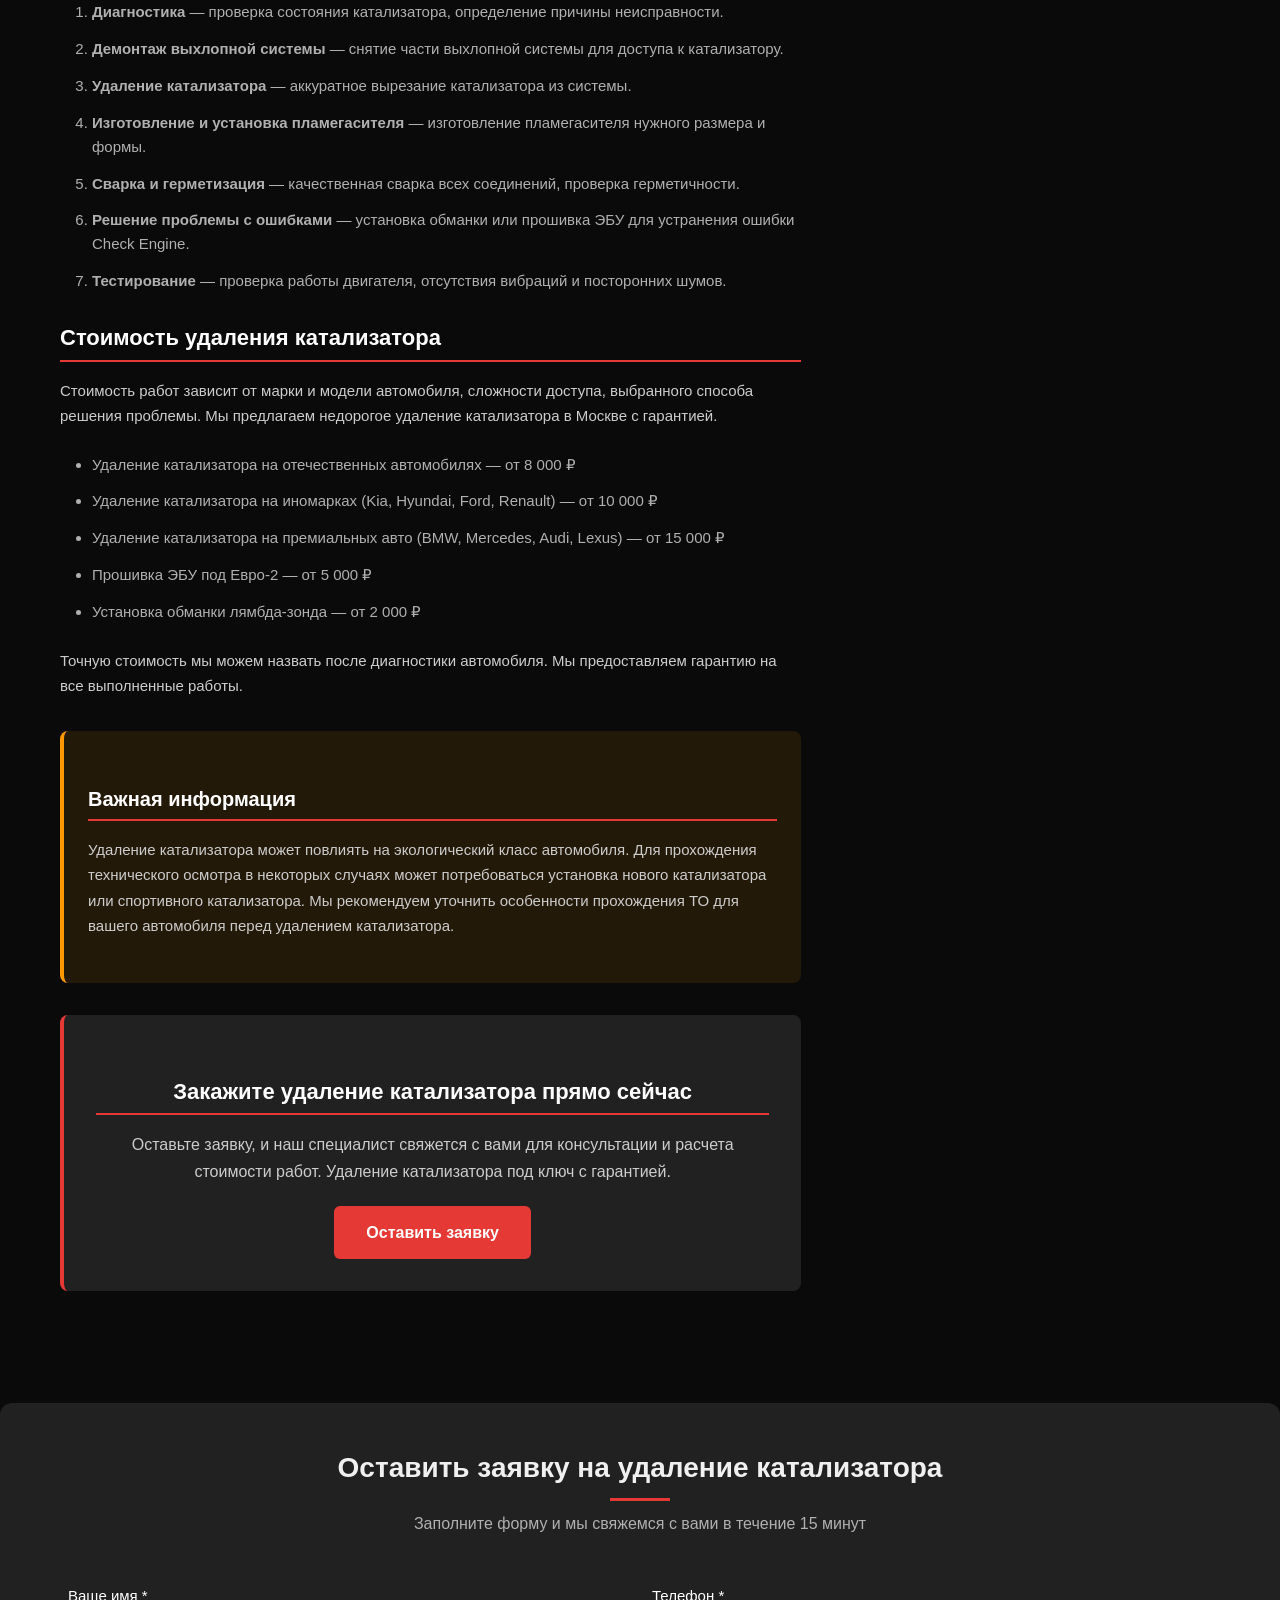
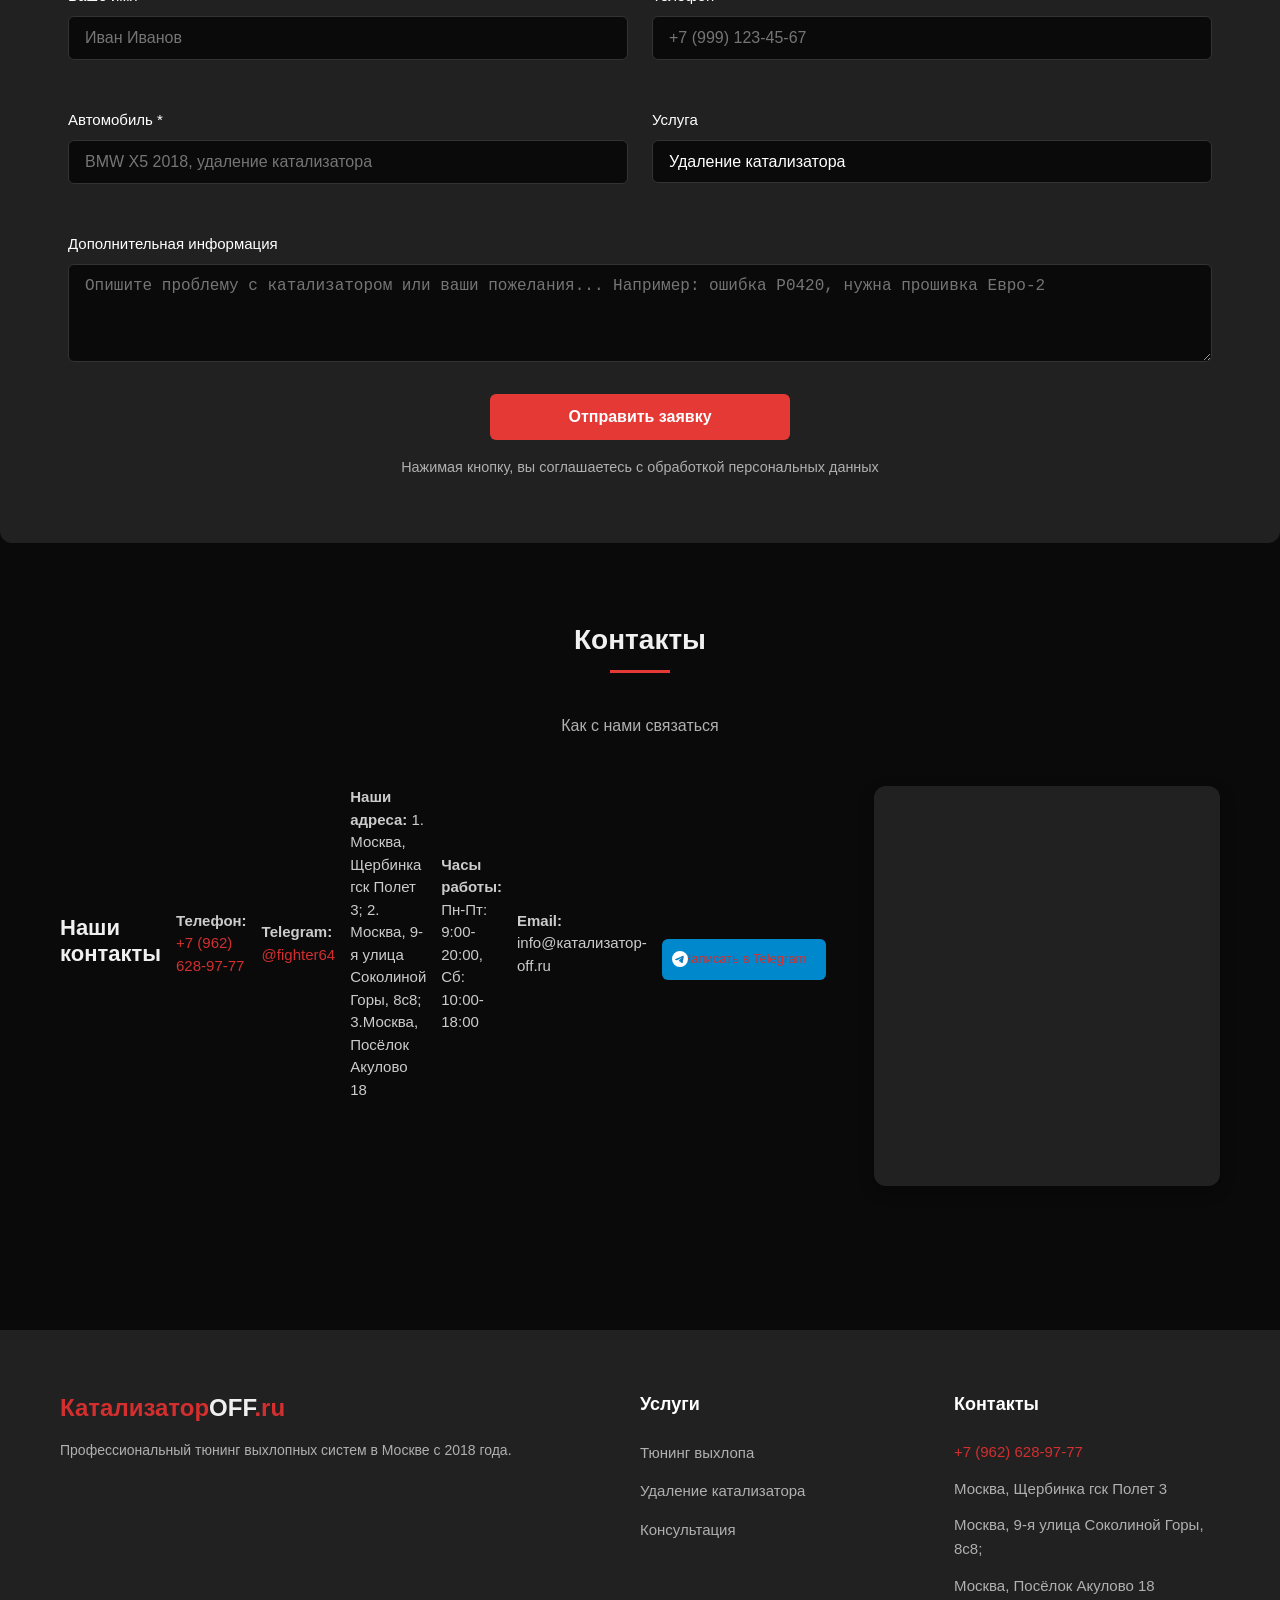
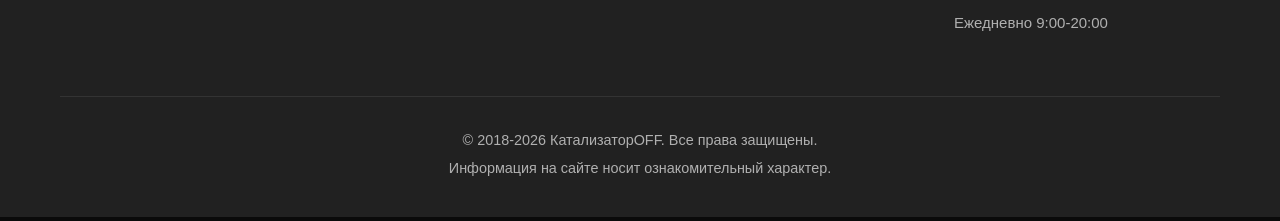
==== commit 44f42818: "Update catalyst.html" ====
--- a/catalyst.html
+++ b/catalyst.html
@@ -304,10 +304,7 @@
 
     <!-- Плавающие кнопки связи -->
     <div class="floating-buttons">
-        <a href="https://t.me/+79626289777" class="floating-btn telegram" target="_blank" title="Telegram">
-            <span>📱</span>
-        </a>
-        <a href="tel:+79626289777" class="floating-btn phone" title="Позвонить">
+         <a href="tel:+79626289777" class="floating-btn phone" title="Позвонить">
             <span>📞</span>
         </a>
     </div>
--- a/style.css
+++ b/style.css
@@ -778,7 +778,7 @@
 
 /* Стили для внутренних страниц */
 .page-hero {
-    background: linear-gradient(rgba(0, 0, 0, 0.7), rgba(0, 0, 0, 0.7)), url('images/page-bg.jpg') center/cover no-repeat;
+    background: linear-gradient(rgba(0, 0, 0, 0.7), rgba(0, 0, 0, 0.7)), url('images/5.jpg') center/cover no-repeat;
     padding: 120px 0 60px;
     text-align: center;
     min-height: 40vh;
@@ -1819,7 +1819,7 @@
 /* СТРАНИЦЫ КОНТЕНТА */
 .page-hero {
     background: linear-gradient(rgba(0, 0, 0, 0.8), rgba(0, 0, 0, 0.8)),
-                url('images/page-bg.jpg') center/cover no-repeat;
+                url('images/6.jpg') center/cover no-repeat;
     min-height: 40vh;
     display: flex;
     align-items: center;
@@ -2192,3 +2192,27 @@
         grid-template-columns: 1fr;
     }
 }
+/* Коррекция галереи внутри контента */
+.content-gallery {
+    width: 100%;
+    overflow: hidden;
+}
+
+.content-gallery .gallery-grid {
+    display: grid;
+    grid-template-columns: repeat(4, minmax(0, 1fr)); /* колонки не выходят за пределы */
+    gap: 15px;
+}
+
+/* Для мобильных оставляем адаптивность */
+@media (max-width: 768px) {
+    .content-gallery .gallery-grid {
+        grid-template-columns: repeat(2, 1fr);
+    }
+}
+
+@media (max-width: 480px) {
+    .content-gallery .gallery-grid {
+        grid-template-columns: 1fr;
+    }
+}
